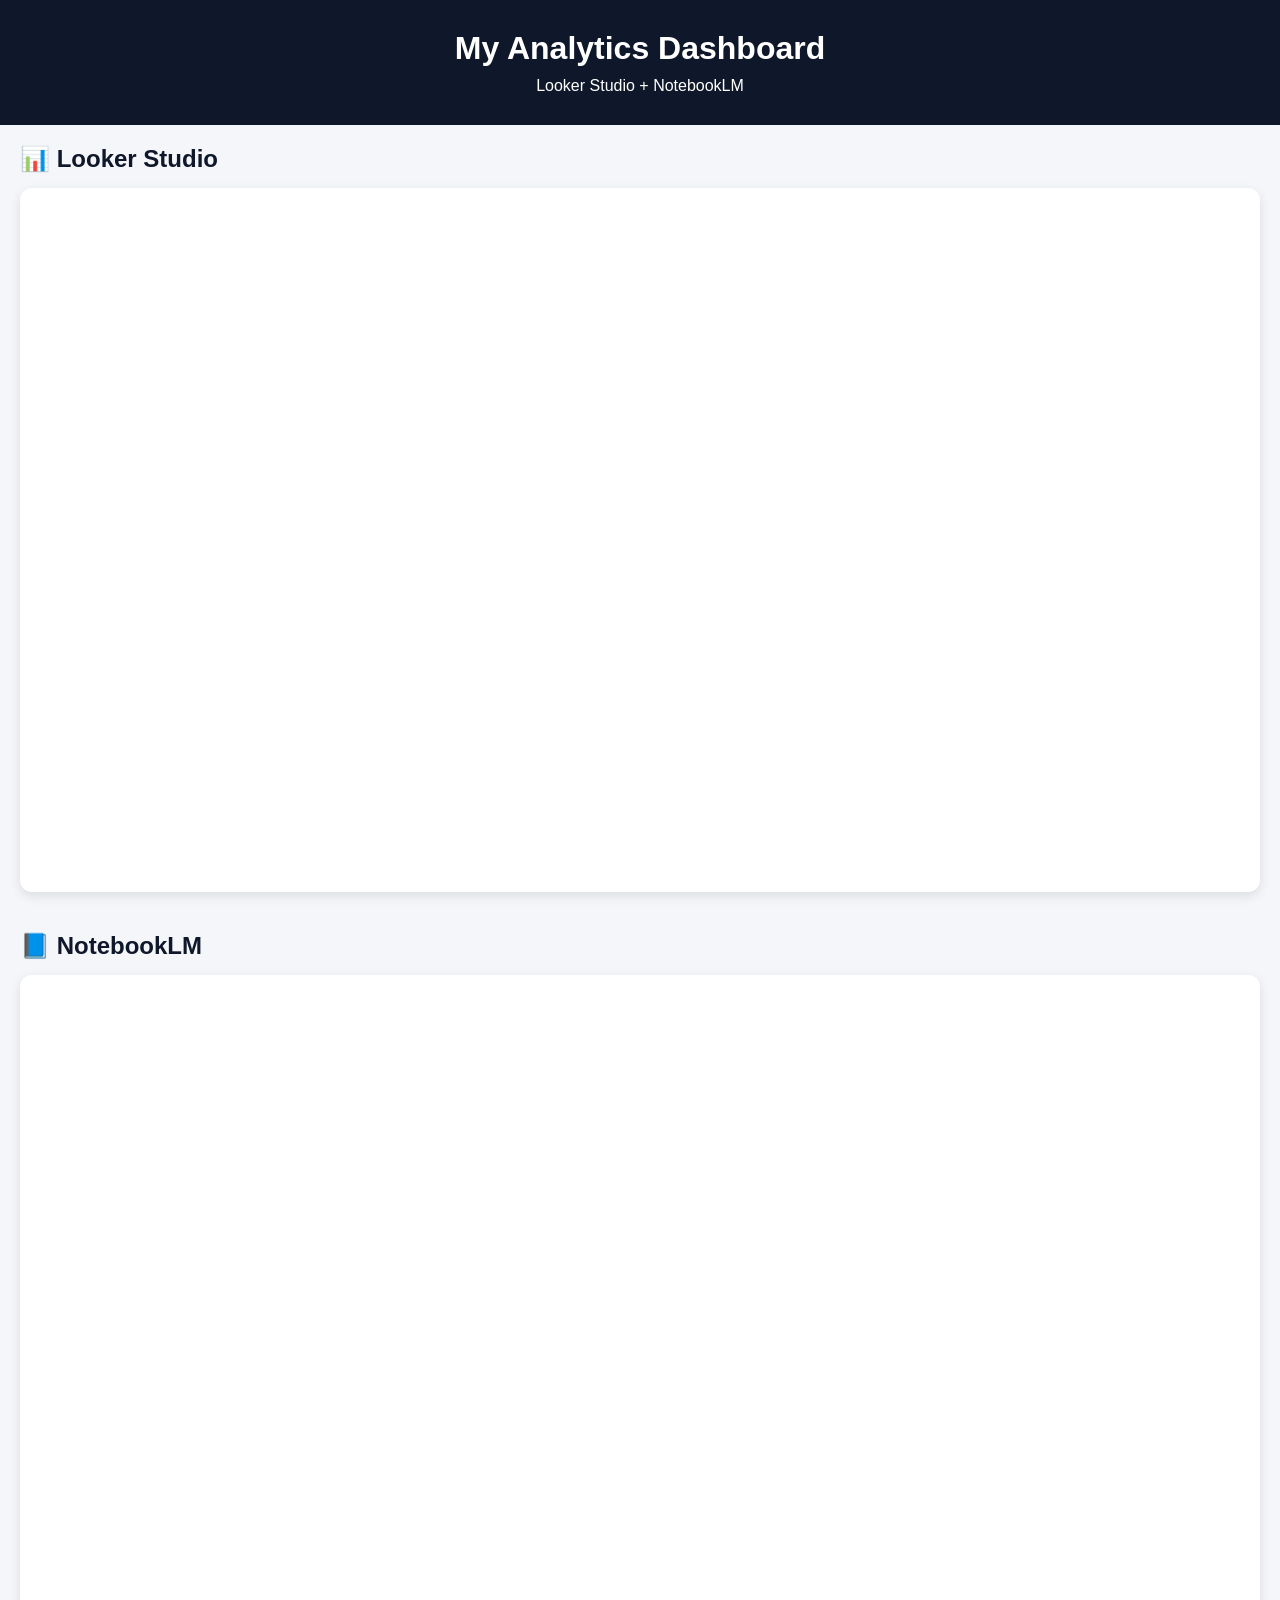
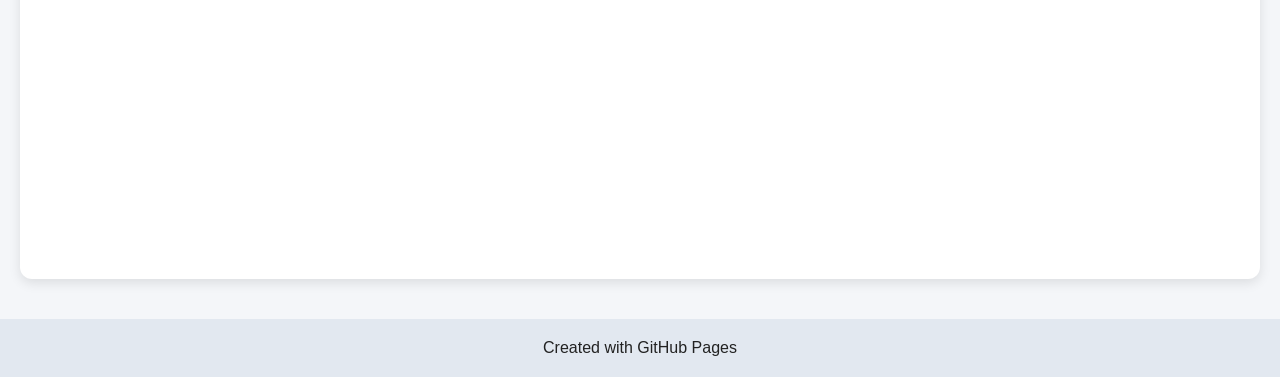
==== index.html @ 6564267a "Add files via upload" ====
<!DOCTYPE html>
<html lang="th">
<head>
  <meta charset="UTF-8" />
  <meta name="viewport" content="width=device-width, initial-scale=1.0" />
  <title>Dashboard + NotebookLM</title>

  <link rel="stylesheet" href="style.css" />
</head>
<body>

  <header class="header">
    <h1>My Analytics Dashboard</h1>
    <p>Looker Studio + NotebookLM</p>
  </header>

  <!-- LOOKER STUDIO -->
  <section class="section">
    <h2>📊 Looker Studio</h2>

    <div class="iframe-container top-frame">
      <iframe
        src="https://lookerstudio.google.com/embed/reporting/REPLACE_LOOKER_ID/page/p_xxxxx"
        frameborder="0"
        allowfullscreen
        sandbox="allow-storage-access-by-user-activation allow-scripts allow-same-origin allow-popups allow-forms">
      </iframe>
    </div>
  </section>

  <!-- NOTEBOOKLM -->
  <section class="section">
    <h2>📘 NotebookLM</h2>

    <div class="iframe-container bottom-frame">
      <iframe
        src="https://notebooklm.google.com/"
        frameborder="0"
        allowfullscreen>
      </iframe>
    </div>
  </section>

  <footer class="footer">
    <p>Created with GitHub Pages</p>
  </footer>

</body>
</html>
---- style.css ----
* {
  margin: 0;
  padding: 0;
  box-sizing: border-box;
}

body {
  font-family: Arial, sans-serif;
  background: #f4f6f9;
  color: #222;
}

.header {
  background: #0f172a;
  color: white;
  padding: 30px 20px;
  text-align: center;
}

.header h1 {
  margin-bottom: 10px;
}

.section {
  padding: 20px;
}

.section h2 {
  margin-bottom: 15px;
  color: #0f172a;
}

.iframe-container {
  width: 100%;
  overflow: hidden;
  border-radius: 12px;
  background: white;
  box-shadow: 0 4px 12px rgba(0,0,0,0.1);
}

.top-frame iframe {
  width: 100%;
  height: 700px;
}

.bottom-frame iframe {
  width: 100%;
  height: 900px;
}

iframe {
  border: none;
}

.footer {
  text-align: center;
  padding: 20px;
  background: #e2e8f0;
  margin-top: 20px;
}
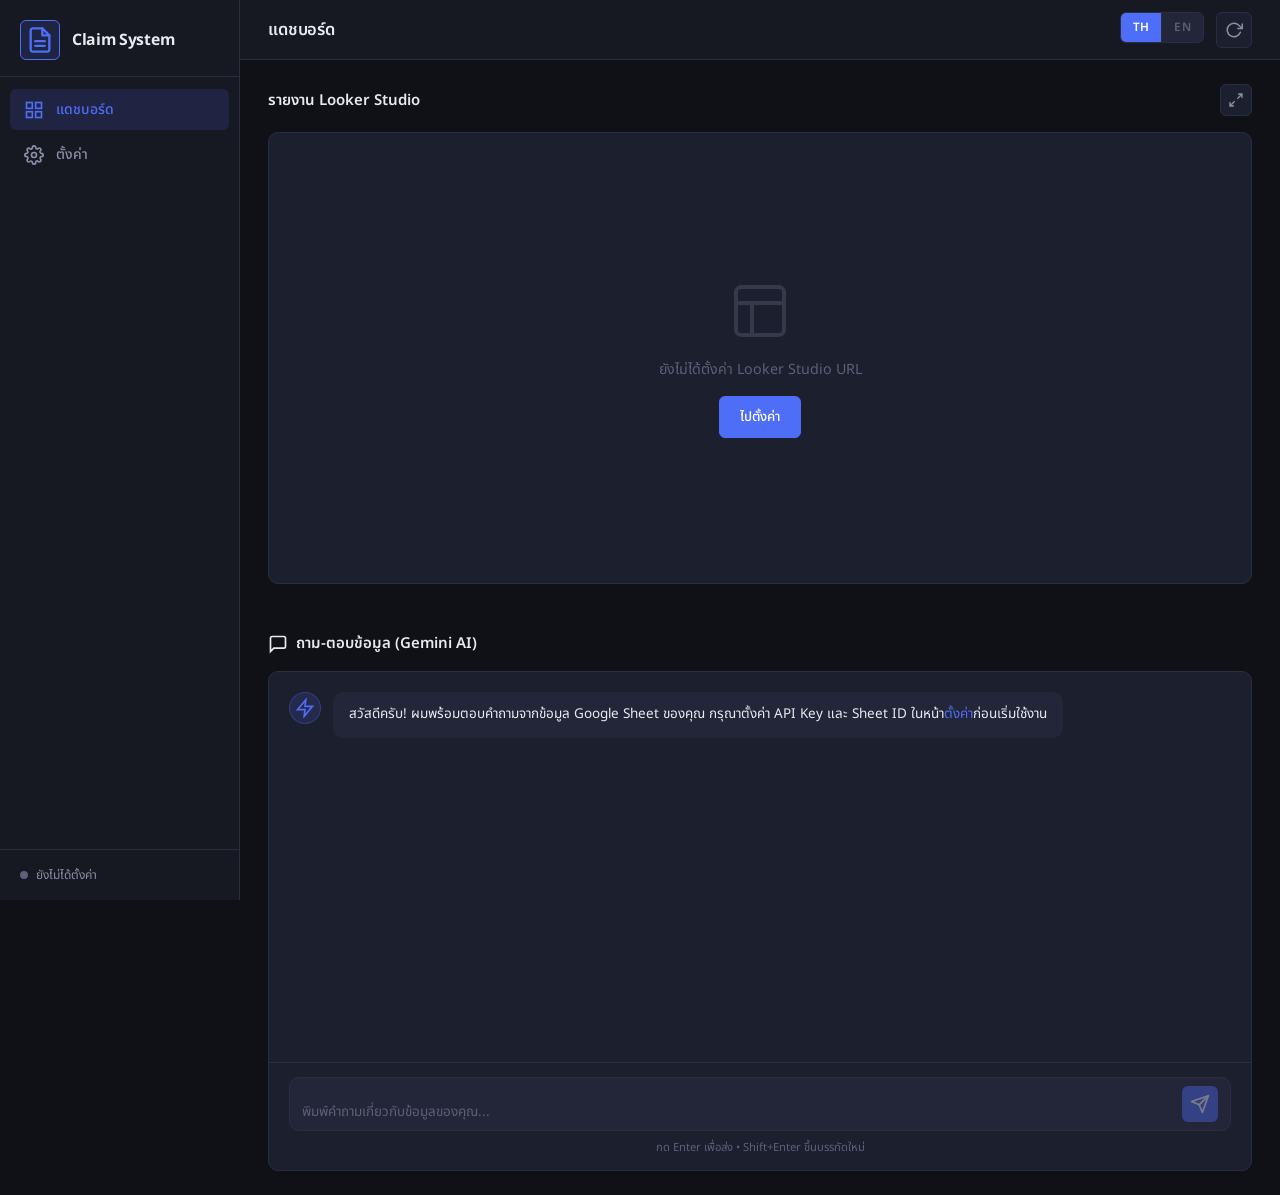
==== commit eed7be41: "Add files via upload" ====
--- a/index.html
+++ b/index.html
@@ -1,49 +1,115 @@
-<!DOCTYPE html>
-<html lang="th">
-<head>
-  <meta charset="UTF-8" />
-  <meta name="viewport" content="width=device-width, initial-scale=1.0" />
-  <title>Dashboard + NotebookLM</title>
-
-  <link rel="stylesheet" href="style.css" />
-</head>
-<body>
-
-  <header class="header">
-    <h1>My Analytics Dashboard</h1>
-    <p>Looker Studio + NotebookLM</p>
-  </header>
-
-  <!-- LOOKER STUDIO -->
-  <section class="section">
-    <h2>📊 Looker Studio</h2>
-
-    <div class="iframe-container top-frame">
-      <iframe
-        src="https://lookerstudio.google.com/embed/reporting/REPLACE_LOOKER_ID/page/p_xxxxx"
-        frameborder="0"
-        allowfullscreen
-        sandbox="allow-storage-access-by-user-activation allow-scripts allow-same-origin allow-popups allow-forms">
-      </iframe>
-    </div>
-  </section>
-
-  <!-- NOTEBOOKLM -->
-  <section class="section">
-    <h2>📘 NotebookLM</h2>
-
-    <div class="iframe-container bottom-frame">
-      <iframe
-        src="https://notebooklm.google.com/"
-        frameborder="0"
-        allowfullscreen>
-      </iframe>
-    </div>
-  </section>
-
-  <footer class="footer">
-    <p>Created with GitHub Pages</p>
-  </footer>
-
-</body>
-</html>+<!DOCTYPE html>
+<html lang="th">
+<head>
+    <meta charset="UTF-8">
+    <meta name="viewport" content="width=device-width, initial-scale=1.0">
+    <title>Claim Management System</title>
+    <link rel="preconnect" href="https://fonts.googleapis.com">
+    <link href="https://fonts.googleapis.com/css2?family=Noto+Sans+Thai:wght@300;400;500;600;700&family=JetBrains+Mono:wght@400;500&display=swap" rel="stylesheet">
+    <link rel="stylesheet" href="style.css">
+</head>
+<body>
+    <!-- Sidebar -->
+    <nav class="sidebar" id="sidebar">
+        <div class="sidebar-brand">
+            <div class="brand-icon">
+                <svg width="28" height="28" viewBox="0 0 24 24" fill="none" stroke="currentColor" stroke-width="2" stroke-linecap="round" stroke-linejoin="round">
+                    <path d="M14 2H6a2 2 0 0 0-2 2v16a2 2 0 0 0 2 2h12a2 2 0 0 0 2-2V8z"></path>
+                    <polyline points="14 2 14 8 20 8"></polyline>
+                    <line x1="16" y1="13" x2="8" y2="13"></line>
+                    <line x1="16" y1="17" x2="8" y2="17"></line>
+                </svg>
+            </div>
+            <span class="brand-text" data-lang="brand">Claim System</span>
+        </div>
+
+        <div class="sidebar-menu">
+            <a href="index.html" class="menu-item active">
+                <svg width="20" height="20" viewBox="0 0 24 24" fill="none" stroke="currentColor" stroke-width="2"><rect x="3" y="3" width="7" height="7"></rect><rect x="14" y="3" width="7" height="7"></rect><rect x="14" y="14" width="7" height="7"></rect><rect x="3" y="14" width="7" height="7"></rect></svg>
+                <span data-lang="menuDashboard">แดชบอร์ด</span>
+            </a>
+            <a href="settings.html" class="menu-item">
+                <svg width="20" height="20" viewBox="0 0 24 24" fill="none" stroke="currentColor" stroke-width="2"><circle cx="12" cy="12" r="3"></circle><path d="M19.4 15a1.65 1.65 0 0 0 .33 1.82l.06.06a2 2 0 0 1 0 2.83 2 2 0 0 1-2.83 0l-.06-.06a1.65 1.65 0 0 0-1.82-.33 1.65 1.65 0 0 0-1 1.51V21a2 2 0 0 1-2 2 2 2 0 0 1-2-2v-.09A1.65 1.65 0 0 0 9 19.4a1.65 1.65 0 0 0-1.82.33l-.06.06a2 2 0 0 1-2.83 0 2 2 0 0 1 0-2.83l.06-.06A1.65 1.65 0 0 0 4.68 15a1.65 1.65 0 0 0-1.51-1H3a2 2 0 0 1-2-2 2 2 0 0 1 2-2h.09A1.65 1.65 0 0 0 4.6 9a1.65 1.65 0 0 0-.33-1.82l-.06-.06a2 2 0 0 1 0-2.83 2 2 0 0 1 2.83 0l.06.06A1.65 1.65 0 0 0 9 4.68a1.65 1.65 0 0 0 1-1.51V3a2 2 0 0 1 2-2 2 2 0 0 1 2 2v.09a1.65 1.65 0 0 0 1 1.51 1.65 1.65 0 0 0 1.82-.33l.06-.06a2 2 0 0 1 2.83 0 2 2 0 0 1 0 2.83l-.06.06A1.65 1.65 0 0 0 19.4 9a1.65 1.65 0 0 0 1.51 1H21a2 2 0 0 1 2 2 2 2 0 0 1-2 2h-.09a1.65 1.65 0 0 0-1.51 1z"></path></svg>
+                <span data-lang="menuSettings">ตั้งค่า</span>
+            </a>
+        </div>
+
+        <div class="sidebar-footer">
+            <div class="connection-status" id="connectionStatus">
+                <span class="status-dot offline"></span>
+                <span class="status-text" data-lang="statusNotConfigured">ยังไม่ได้ตั้งค่า</span>
+            </div>
+        </div>
+    </nav>
+
+    <!-- Main Content -->
+    <main class="main-content">
+        <header class="topbar">
+            <button class="menu-toggle" id="menuToggle">
+                <svg width="24" height="24" viewBox="0 0 24 24" fill="none" stroke="currentColor" stroke-width="2"><line x1="3" y1="12" x2="21" y2="12"></line><line x1="3" y1="6" x2="21" y2="6"></line><line x1="3" y1="18" x2="21" y2="18"></line></svg>
+            </button>
+            <h1 class="page-title" data-lang="pageDashboard">แดชบอร์ด</h1>
+            <div class="topbar-actions">
+                <div id="langToggleContainer"></div>
+                <button class="btn-icon" id="refreshBtn" title="Refresh">
+                    <svg width="18" height="18" viewBox="0 0 24 24" fill="none" stroke="currentColor" stroke-width="2" stroke-linecap="round" stroke-linejoin="round"><polyline points="23 4 23 10 17 10"></polyline><path d="M20.49 15a9 9 0 1 1-2.12-9.36L23 10"></path></svg>
+                </button>
+            </div>
+        </header>
+
+        <!-- Dashboard Section -->
+        <section class="dashboard-section">
+            <div class="section-header">
+                <h2 data-lang="lookerTitle">รายงาน Looker Studio</h2>
+                <div class="embed-controls">
+                    <button class="btn-sm" id="expandDashboard" title="Expand">
+                        <svg width="16" height="16" viewBox="0 0 24 24" fill="none" stroke="currentColor" stroke-width="2"><polyline points="15 3 21 3 21 9"></polyline><polyline points="9 21 3 21 3 15"></polyline><line x1="21" y1="3" x2="14" y2="10"></line><line x1="3" y1="21" x2="10" y2="14"></line></svg>
+                    </button>
+                </div>
+            </div>
+            <div class="dashboard-embed" id="dashboardEmbed">
+                <div class="embed-placeholder" id="embedPlaceholder">
+                    <svg width="64" height="64" viewBox="0 0 24 24" fill="none" stroke="currentColor" stroke-width="1.5" opacity="0.4"><rect x="3" y="3" width="18" height="18" rx="2" ry="2"></rect><line x1="3" y1="9" x2="21" y2="9"></line><line x1="9" y1="21" x2="9" y2="9"></line></svg>
+                    <p data-lang="lookerPlaceholder">ยังไม่ได้ตั้งค่า Looker Studio URL</p>
+                    <a href="settings.html" class="btn-primary" data-lang="goToSettings">ไปตั้งค่า</a>
+                </div>
+                <iframe id="lookerFrame" class="looker-iframe" style="display:none;" frameborder="0" allowfullscreen sandbox="allow-storage-access-by-user-activation allow-scripts allow-same-origin allow-popups allow-popups-to-escape-sandbox"></iframe>
+            </div>
+        </section>
+
+        <!-- Chat Section -->
+        <section class="chat-section">
+            <div class="section-header">
+                <h2>
+                    <svg width="20" height="20" viewBox="0 0 24 24" fill="none" stroke="currentColor" stroke-width="2" style="margin-right:8px;vertical-align:middle;"><path d="M21 15a2 2 0 0 1-2 2H7l-4 4V5a2 2 0 0 1 2-2h14a2 2 0 0 1 2 2z"></path></svg>
+                    <span data-lang="chatTitle">ถาม-ตอบข้อมูล (Gemini AI)</span>
+                </h2>
+            </div>
+            <div class="chat-container">
+                <div class="chat-messages" id="chatMessages">
+                    <div class="message bot">
+                        <div class="message-avatar">
+                            <svg width="20" height="20" viewBox="0 0 24 24" fill="none" stroke="currentColor" stroke-width="2"><polygon points="13 2 3 14 12 14 11 22 21 10 12 10 13 2"></polygon></svg>
+                        </div>
+                        <div class="message-content">
+                            <p data-lang="chatWelcome" data-lang-html="true">สวัสดีครับ! ผมพร้อมตอบคำถามจากข้อมูล Google Sheet ของคุณ กรุณาตั้งค่า API Key และ Sheet ID ในหน้า<a href="settings.html">ตั้งค่า</a>ก่อนเริ่มใช้งาน</p>
+                        </div>
+                    </div>
+                </div>
+                <div class="chat-input-area">
+                    <div class="chat-input-wrapper">
+                        <textarea id="chatInput" data-lang="chatPlaceholder" placeholder="พิมพ์คำถามเกี่ยวกับข้อมูลของคุณ..." rows="1"></textarea>
+                        <button class="send-btn" id="sendBtn" disabled>
+                            <svg width="20" height="20" viewBox="0 0 24 24" fill="none" stroke="currentColor" stroke-width="2" stroke-linecap="round" stroke-linejoin="round"><line x1="22" y1="2" x2="11" y2="13"></line><polygon points="22 2 15 22 11 13 2 9 22 2"></polygon></svg>
+                        </button>
+                    </div>
+                    <p class="chat-hint" data-lang="chatHint">กด Enter เพื่อส่ง • Shift+Enter ขึ้นบรรทัดใหม่</p>
+                </div>
+            </div>
+        </section>
+    </main>
+
+    <script src="lang.js"></script>
+    <script src="app.js"></script>
+</body>
+</html>
--- a/style.css
+++ b/style.css
@@ -1,60 +1,708 @@
-* {
-  margin: 0;
-  padding: 0;
-  box-sizing: border-box;
-}
-
-body {
-  font-family: Arial, sans-serif;
-  background: #f4f6f9;
-  color: #222;
-}
-
-.header {
-  background: #0f172a;
-  color: white;
-  padding: 30px 20px;
-  text-align: center;
-}
-
-.header h1 {
-  margin-bottom: 10px;
-}
-
-.section {
-  padding: 20px;
-}
-
-.section h2 {
-  margin-bottom: 15px;
-  color: #0f172a;
-}
-
-.iframe-container {
-  width: 100%;
-  overflow: hidden;
-  border-radius: 12px;
-  background: white;
-  box-shadow: 0 4px 12px rgba(0,0,0,0.1);
-}
-
-.top-frame iframe {
-  width: 100%;
-  height: 700px;
-}
-
-.bottom-frame iframe {
-  width: 100%;
-  height: 900px;
-}
-
-iframe {
-  border: none;
-}
-
-.footer {
-  text-align: center;
-  padding: 20px;
-  background: #e2e8f0;
-  margin-top: 20px;
-}+/* ============================================
+   Claim Management System - Styles
+   ============================================ */
+
+:root {
+    --bg-primary: #0f1117;
+    --bg-secondary: #161822;
+    --bg-card: #1c1f2e;
+    --bg-input: #232639;
+    --bg-hover: #262a3d;
+    --border: #2a2e42;
+    --border-focus: #4f6ef7;
+    --text-primary: #e8eaf0;
+    --text-secondary: #8b8fa7;
+    --text-muted: #5c6078;
+    --accent: #4f6ef7;
+    --accent-hover: #3d5ce5;
+    --accent-glow: rgba(79, 110, 247, 0.15);
+    --green: #34d399;
+    --green-bg: rgba(52, 211, 153, 0.12);
+    --orange: #fb923c;
+    --orange-bg: rgba(251, 146, 60, 0.12);
+    --blue: #60a5fa;
+    --blue-bg: rgba(96, 165, 250, 0.12);
+    --red: #f87171;
+    --red-bg: rgba(248, 113, 113, 0.12);
+    --sidebar-w: 240px;
+    --topbar-h: 60px;
+    --radius: 10px;
+    --radius-sm: 6px;
+    --shadow: 0 2px 16px rgba(0,0,0,0.25);
+    --font: 'Noto Sans Thai', sans-serif;
+    --mono: 'JetBrains Mono', monospace;
+}
+
+* { margin: 0; padding: 0; box-sizing: border-box; }
+
+html { font-size: 15px; }
+
+body {
+    font-family: var(--font);
+    background: var(--bg-primary);
+    color: var(--text-primary);
+    display: flex;
+    min-height: 100vh;
+    overflow-x: hidden;
+}
+
+a { color: var(--accent); text-decoration: none; }
+a:hover { text-decoration: underline; }
+
+/* ============================================
+   Scrollbar
+   ============================================ */
+::-webkit-scrollbar { width: 6px; height: 6px; }
+::-webkit-scrollbar-track { background: transparent; }
+::-webkit-scrollbar-thumb { background: var(--border); border-radius: 3px; }
+::-webkit-scrollbar-thumb:hover { background: var(--text-muted); }
+
+/* ============================================
+   Sidebar
+   ============================================ */
+.sidebar {
+    width: var(--sidebar-w);
+    height: 100vh;
+    position: fixed;
+    top: 0; left: 0;
+    background: var(--bg-secondary);
+    border-right: 1px solid var(--border);
+    display: flex;
+    flex-direction: column;
+    z-index: 100;
+    transition: transform 0.3s ease;
+}
+
+.sidebar-brand {
+    padding: 20px 20px 16px;
+    display: flex;
+    align-items: center;
+    gap: 12px;
+    border-bottom: 1px solid var(--border);
+}
+
+.brand-icon {
+    width: 40px; height: 40px;
+    background: var(--accent-glow);
+    border: 1px solid var(--accent);
+    border-radius: var(--radius-sm);
+    display: flex;
+    align-items: center;
+    justify-content: center;
+    color: var(--accent);
+}
+
+.brand-text {
+    font-weight: 700;
+    font-size: 1.05rem;
+    letter-spacing: -0.02em;
+}
+
+.sidebar-menu {
+    flex: 1;
+    padding: 12px 10px;
+    display: flex;
+    flex-direction: column;
+    gap: 4px;
+}
+
+.menu-item {
+    display: flex;
+    align-items: center;
+    gap: 12px;
+    padding: 10px 14px;
+    border-radius: var(--radius-sm);
+    color: var(--text-secondary);
+    font-weight: 500;
+    font-size: 0.93rem;
+    transition: all 0.15s;
+    text-decoration: none;
+}
+
+.menu-item:hover {
+    background: var(--bg-hover);
+    color: var(--text-primary);
+    text-decoration: none;
+}
+
+.menu-item.active {
+    background: var(--accent-glow);
+    color: var(--accent);
+}
+
+.sidebar-footer {
+    padding: 16px 20px;
+    border-top: 1px solid var(--border);
+}
+
+.connection-status {
+    display: flex;
+    align-items: center;
+    gap: 8px;
+    font-size: 0.8rem;
+}
+
+.status-dot {
+    width: 8px; height: 8px;
+    border-radius: 50%;
+    flex-shrink: 0;
+}
+
+.status-dot.online { background: var(--green); box-shadow: 0 0 6px var(--green); }
+.status-dot.offline { background: var(--text-muted); }
+
+.status-text { color: var(--text-secondary); }
+
+/* ============================================
+   Main Content
+   ============================================ */
+.main-content {
+    flex: 1;
+    margin-left: var(--sidebar-w);
+    min-height: 100vh;
+}
+
+.topbar {
+    height: var(--topbar-h);
+    padding: 0 28px;
+    display: flex;
+    align-items: center;
+    gap: 16px;
+    border-bottom: 1px solid var(--border);
+    background: var(--bg-secondary);
+    position: sticky;
+    top: 0;
+    z-index: 50;
+}
+
+.menu-toggle {
+    display: none;
+    background: none;
+    border: none;
+    color: var(--text-secondary);
+    cursor: pointer;
+    padding: 4px;
+}
+
+.page-title {
+    font-size: 1.1rem;
+    font-weight: 600;
+    letter-spacing: -0.01em;
+}
+
+.topbar-actions {
+    margin-left: auto;
+    display: flex;
+    gap: 8px;
+}
+
+.btn-icon {
+    width: 36px; height: 36px;
+    background: var(--bg-card);
+    border: 1px solid var(--border);
+    border-radius: var(--radius-sm);
+    color: var(--text-secondary);
+    cursor: pointer;
+    display: flex;
+    align-items: center;
+    justify-content: center;
+    transition: all 0.15s;
+}
+
+.btn-icon:hover { background: var(--bg-hover); color: var(--text-primary); }
+
+/* ============================================
+   Dashboard Section
+   ============================================ */
+.dashboard-section, .chat-section {
+    padding: 24px 28px;
+}
+
+.section-header {
+    display: flex;
+    align-items: center;
+    justify-content: space-between;
+    margin-bottom: 16px;
+}
+
+.section-header h2 {
+    font-size: 1rem;
+    font-weight: 600;
+    display: flex;
+    align-items: center;
+}
+
+.btn-sm {
+    width: 32px; height: 32px;
+    background: var(--bg-card);
+    border: 1px solid var(--border);
+    border-radius: var(--radius-sm);
+    color: var(--text-secondary);
+    cursor: pointer;
+    display: flex;
+    align-items: center;
+    justify-content: center;
+    transition: all 0.15s;
+}
+
+.btn-sm:hover { background: var(--bg-hover); color: var(--text-primary); }
+
+.dashboard-embed {
+    background: var(--bg-card);
+    border: 1px solid var(--border);
+    border-radius: var(--radius);
+    overflow: hidden;
+    min-height: 450px;
+    position: relative;
+    transition: min-height 0.3s ease;
+}
+
+.dashboard-embed.expanded { min-height: 80vh; }
+
+.embed-placeholder {
+    display: flex;
+    flex-direction: column;
+    align-items: center;
+    justify-content: center;
+    gap: 16px;
+    height: 450px;
+    color: var(--text-muted);
+}
+
+.embed-placeholder p { font-size: 0.95rem; }
+
+.looker-iframe {
+    width: 100%;
+    height: 450px;
+    border: none;
+}
+
+.dashboard-embed.expanded .looker-iframe { height: 80vh; }
+
+/* ============================================
+   Chat Section
+   ============================================ */
+.chat-container {
+    background: var(--bg-card);
+    border: 1px solid var(--border);
+    border-radius: var(--radius);
+    overflow: hidden;
+    display: flex;
+    flex-direction: column;
+    height: 500px;
+}
+
+.chat-messages {
+    flex: 1;
+    overflow-y: auto;
+    padding: 20px;
+    display: flex;
+    flex-direction: column;
+    gap: 16px;
+}
+
+.message {
+    display: flex;
+    gap: 12px;
+    max-width: 85%;
+    animation: msgIn 0.3s ease;
+}
+
+@keyframes msgIn {
+    from { opacity: 0; transform: translateY(8px); }
+    to { opacity: 1; transform: translateY(0); }
+}
+
+.message.user {
+    align-self: flex-end;
+    flex-direction: row-reverse;
+}
+
+.message-avatar {
+    width: 32px; height: 32px;
+    border-radius: 50%;
+    display: flex;
+    align-items: center;
+    justify-content: center;
+    flex-shrink: 0;
+}
+
+.message.bot .message-avatar {
+    background: var(--accent-glow);
+    color: var(--accent);
+    border: 1px solid rgba(79, 110, 247, 0.3);
+}
+
+.message.user .message-avatar {
+    background: var(--green-bg);
+    color: var(--green);
+    border: 1px solid rgba(52, 211, 153, 0.3);
+}
+
+.message-content {
+    background: var(--bg-input);
+    padding: 12px 16px;
+    border-radius: var(--radius);
+    font-size: 0.9rem;
+    line-height: 1.6;
+}
+
+.message.user .message-content {
+    background: var(--accent);
+    color: #fff;
+}
+
+.message-content p { margin: 0; }
+.message-content pre {
+    background: var(--bg-primary);
+    padding: 10px 14px;
+    border-radius: var(--radius-sm);
+    margin-top: 8px;
+    overflow-x: auto;
+    font-family: var(--mono);
+    font-size: 0.82rem;
+}
+
+.message-content table {
+    width: 100%;
+    border-collapse: collapse;
+    margin-top: 8px;
+    font-size: 0.82rem;
+}
+
+.message-content th, .message-content td {
+    padding: 6px 10px;
+    border: 1px solid var(--border);
+    text-align: left;
+}
+
+.message-content th {
+    background: var(--bg-primary);
+    font-weight: 600;
+}
+
+.typing-indicator {
+    display: flex;
+    gap: 4px;
+    padding: 4px 0;
+}
+
+.typing-indicator span {
+    width: 6px; height: 6px;
+    background: var(--text-muted);
+    border-radius: 50%;
+    animation: blink 1.4s infinite both;
+}
+
+.typing-indicator span:nth-child(2) { animation-delay: 0.2s; }
+.typing-indicator span:nth-child(3) { animation-delay: 0.4s; }
+
+@keyframes blink {
+    0%, 80%, 100% { opacity: 0.3; }
+    40% { opacity: 1; }
+}
+
+.chat-input-area {
+    border-top: 1px solid var(--border);
+    padding: 14px 20px;
+}
+
+.chat-input-wrapper {
+    display: flex;
+    align-items: flex-end;
+    gap: 10px;
+    background: var(--bg-input);
+    border: 1px solid var(--border);
+    border-radius: var(--radius);
+    padding: 8px 12px;
+    transition: border-color 0.2s;
+}
+
+.chat-input-wrapper:focus-within { border-color: var(--accent); }
+
+#chatInput {
+    flex: 1;
+    background: none;
+    border: none;
+    outline: none;
+    color: var(--text-primary);
+    font-family: var(--font);
+    font-size: 0.9rem;
+    resize: none;
+    max-height: 120px;
+    line-height: 1.5;
+}
+
+#chatInput::placeholder { color: var(--text-muted); }
+
+.send-btn {
+    width: 36px; height: 36px;
+    background: var(--accent);
+    border: none;
+    border-radius: var(--radius-sm);
+    color: #fff;
+    cursor: pointer;
+    display: flex;
+    align-items: center;
+    justify-content: center;
+    flex-shrink: 0;
+    transition: all 0.15s;
+}
+
+.send-btn:hover { background: var(--accent-hover); }
+.send-btn:disabled { opacity: 0.4; cursor: not-allowed; }
+
+.chat-hint {
+    text-align: center;
+    font-size: 0.75rem;
+    color: var(--text-muted);
+    margin-top: 8px;
+}
+
+/* ============================================
+   Settings Page
+   ============================================ */
+.settings-container {
+    padding: 24px 28px;
+    max-width: 720px;
+    display: flex;
+    flex-direction: column;
+    gap: 20px;
+}
+
+.settings-card {
+    background: var(--bg-card);
+    border: 1px solid var(--border);
+    border-radius: var(--radius);
+    overflow: hidden;
+}
+
+.card-header {
+    display: flex;
+    align-items: center;
+    gap: 14px;
+    padding: 18px 22px;
+    border-bottom: 1px solid var(--border);
+}
+
+.card-icon {
+    width: 42px; height: 42px;
+    border-radius: var(--radius-sm);
+    display: flex;
+    align-items: center;
+    justify-content: center;
+    flex-shrink: 0;
+}
+
+.card-icon.green { background: var(--green-bg); color: var(--green); }
+.card-icon.blue { background: var(--blue-bg); color: var(--blue); }
+.card-icon.orange { background: var(--orange-bg); color: var(--orange); }
+
+.card-header h3 { font-size: 1rem; font-weight: 600; }
+.card-desc { font-size: 0.8rem; color: var(--text-secondary); margin-top: 2px; }
+
+.card-body { padding: 20px 22px; display: flex; flex-direction: column; gap: 18px; }
+
+.form-group { display: flex; flex-direction: column; gap: 6px; }
+
+.form-group label {
+    font-size: 0.85rem;
+    font-weight: 500;
+    color: var(--text-secondary);
+}
+
+.form-group input,
+.form-group select {
+    background: var(--bg-input);
+    border: 1px solid var(--border);
+    border-radius: var(--radius-sm);
+    padding: 10px 14px;
+    color: var(--text-primary);
+    font-family: var(--mono);
+    font-size: 0.85rem;
+    outline: none;
+    transition: border-color 0.2s;
+}
+
+.form-group select {
+    font-family: var(--font);
+    cursor: pointer;
+}
+
+.form-group input:focus,
+.form-group select:focus { border-color: var(--accent); }
+
+.form-group input::placeholder { color: var(--text-muted); }
+
+.input-password {
+    position: relative;
+    display: flex;
+}
+
+.input-password input { flex: 1; padding-right: 44px; }
+
+.btn-eye {
+    position: absolute;
+    right: 8px; top: 50%; transform: translateY(-50%);
+    background: none;
+    border: none;
+    color: var(--text-muted);
+    cursor: pointer;
+    padding: 4px;
+}
+
+.btn-eye:hover { color: var(--text-secondary); }
+
+.form-hint {
+    font-size: 0.78rem;
+    color: var(--text-muted);
+    line-height: 1.5;
+}
+
+/* Action Buttons */
+.settings-actions {
+    display: flex;
+    gap: 12px;
+    flex-wrap: wrap;
+}
+
+.btn-primary, .btn-outline, .btn-danger {
+    display: inline-flex;
+    align-items: center;
+    gap: 8px;
+    padding: 10px 20px;
+    border-radius: var(--radius-sm);
+    font-family: var(--font);
+    font-size: 0.88rem;
+    font-weight: 500;
+    cursor: pointer;
+    transition: all 0.15s;
+    text-decoration: none;
+}
+
+.btn-primary {
+    background: var(--accent);
+    color: #fff;
+    border: 1px solid var(--accent);
+}
+
+.btn-primary:hover { background: var(--accent-hover); text-decoration: none; }
+
+.btn-outline {
+    background: transparent;
+    color: var(--text-primary);
+    border: 1px solid var(--border);
+}
+
+.btn-outline:hover { background: var(--bg-hover); }
+
+.btn-danger {
+    background: transparent;
+    color: var(--red);
+    border: 1px solid var(--border);
+}
+
+.btn-danger:hover { background: var(--red-bg); }
+
+.btn-lg { padding: 12px 24px; }
+
+/* Test Results */
+.test-results {
+    background: var(--bg-card);
+    border: 1px solid var(--border);
+    border-radius: var(--radius);
+    overflow: hidden;
+}
+
+.result-header {
+    padding: 14px 22px;
+    border-bottom: 1px solid var(--border);
+}
+
+.result-header h3 { font-size: 0.95rem; font-weight: 600; }
+
+.result-body { padding: 18px 22px; }
+
+.result-item {
+    display: flex;
+    align-items: center;
+    gap: 10px;
+    padding: 8px 0;
+    font-size: 0.88rem;
+}
+
+.result-item.success { color: var(--green); }
+.result-item.error { color: var(--red); }
+.result-item.info { color: var(--text-secondary); }
+
+/* ============================================
+   Responsive
+   ============================================ */
+@media (max-width: 768px) {
+    .sidebar {
+        transform: translateX(-100%);
+    }
+
+    .sidebar.open { transform: translateX(0); }
+
+    .main-content { margin-left: 0; }
+
+    .menu-toggle { display: block; }
+
+    .dashboard-section, .chat-section, .settings-container {
+        padding: 16px;
+    }
+
+    .settings-actions { flex-direction: column; }
+    .settings-actions .btn-lg { width: 100%; justify-content: center; }
+
+    .message { max-width: 95%; }
+}
+
+/* Overlay for mobile sidebar */
+.sidebar-overlay {
+    display: none;
+    position: fixed;
+    top: 0; left: 0;
+    width: 100%; height: 100%;
+    background: rgba(0,0,0,0.5);
+    z-index: 99;
+}
+
+.sidebar-overlay.show { display: block; }
+
+/* ============================================
+   Language Toggle
+   ============================================ */
+.lang-toggle {
+    display: flex;
+    background: var(--bg-input);
+    border: 1px solid var(--border);
+    border-radius: var(--radius-sm);
+    overflow: hidden;
+    margin-right: 4px;
+}
+
+.lang-btn {
+    padding: 6px 12px;
+    background: none;
+    border: none;
+    color: var(--text-muted);
+    font-family: var(--font);
+    font-size: 0.78rem;
+    font-weight: 600;
+    cursor: pointer;
+    transition: all 0.15s;
+    letter-spacing: 0.03em;
+}
+
+.lang-btn:hover { color: var(--text-primary); }
+
+.lang-btn.active {
+    background: var(--accent);
+    color: #fff;
+}
+
+.lang-btn + .lang-btn {
+    border-left: 1px solid var(--border);
+}
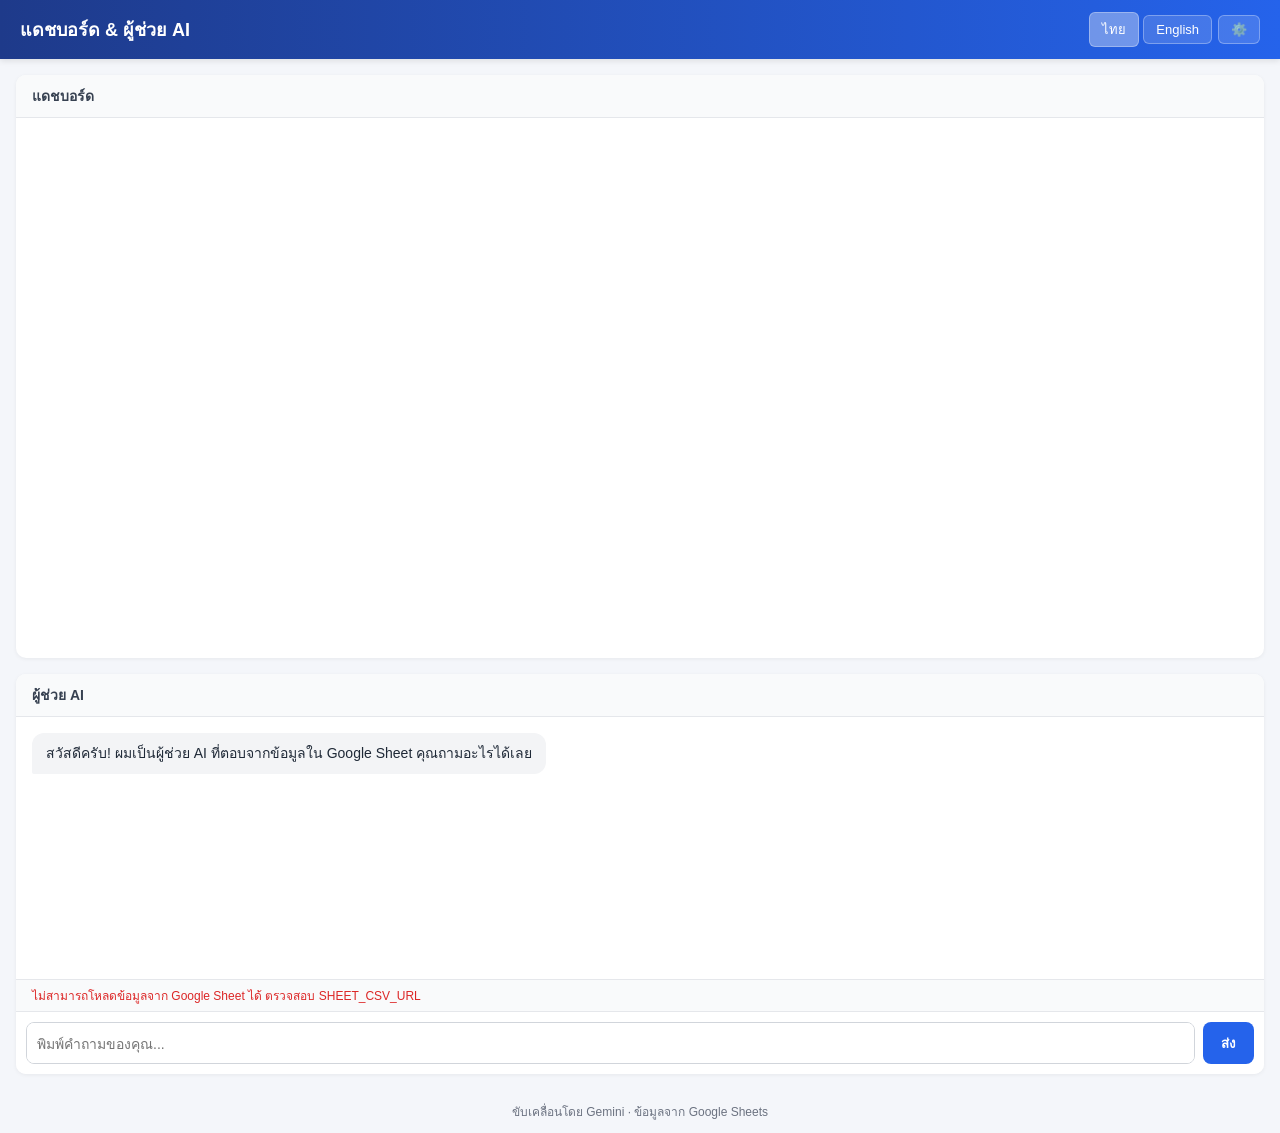
==== commit 449ebc4d: "Add files via upload" ====
--- a/index.html
+++ b/index.html
@@ -1,115 +1,488 @@
 <!DOCTYPE html>
 <html lang="th">
 <head>
-    <meta charset="UTF-8">
-    <meta name="viewport" content="width=device-width, initial-scale=1.0">
-    <title>Claim Management System</title>
-    <link rel="preconnect" href="https://fonts.googleapis.com">
-    <link href="https://fonts.googleapis.com/css2?family=Noto+Sans+Thai:wght@300;400;500;600;700&family=JetBrains+Mono:wght@400;500&display=swap" rel="stylesheet">
-    <link rel="stylesheet" href="style.css">
+<meta charset="UTF-8" />
+<meta name="viewport" content="width=device-width, initial-scale=1.0" />
+<title>Dashboard & AI Assistant</title>
+<style>
+  * { box-sizing: border-box; margin: 0; padding: 0; }
+  html, body {
+    height: 100%;
+    font-family: -apple-system, BlinkMacSystemFont, "Segoe UI", "Sarabun", Roboto, sans-serif;
+    background: #f4f6fa;
+    color: #1f2937;
+  }
+  body {
+    display: flex;
+    flex-direction: column;
+    min-height: 100vh;
+  }
+  header {
+    background: linear-gradient(90deg, #1e3a8a, #2563eb);
+    color: #fff;
+    padding: 12px 20px;
+    display: flex;
+    justify-content: space-between;
+    align-items: center;
+    box-shadow: 0 2px 6px rgba(0,0,0,0.1);
+  }
+  header h1 { font-size: 18px; font-weight: 600; }
+  .header-controls { display: flex; align-items: center; gap: 6px; }
+  .lang-switch button,
+  .settings-link {
+    background: rgba(255,255,255,0.15);
+    color: #fff;
+    border: 1px solid rgba(255,255,255,0.3);
+    padding: 6px 12px;
+    border-radius: 6px;
+    cursor: pointer;
+    font-size: 13px;
+    transition: background 0.2s;
+    text-decoration: none;
+    display: inline-block;
+  }
+  .lang-switch button.active,
+  .lang-switch button:hover,
+  .settings-link:hover {
+    background: rgba(255,255,255,0.35);
+  }
+  main {
+    flex: 1;
+    display: flex;
+    flex-direction: column;
+    gap: 16px;
+    padding: 16px;
+    max-width: 1400px;
+    width: 100%;
+    margin: 0 auto;
+  }
+  .panel {
+    background: #fff;
+    border-radius: 10px;
+    box-shadow: 0 1px 4px rgba(0,0,0,0.06);
+    overflow: hidden;
+    display: flex;
+    flex-direction: column;
+  }
+  .panel-header {
+    padding: 10px 16px;
+    border-bottom: 1px solid #e5e7eb;
+    font-weight: 600;
+    font-size: 14px;
+    color: #374151;
+    background: #f9fafb;
+  }
+  .dashboard-panel { flex: 0 0 auto; }
+  .dashboard-frame {
+    width: 100%;
+    height: 60vh;
+    min-height: 420px;
+    border: none;
+  }
+  .chat-panel {
+    flex: 1 1 auto;
+    min-height: 400px;
+  }
+  .chat-messages {
+    flex: 1;
+    overflow-y: auto;
+    padding: 16px;
+    display: flex;
+    flex-direction: column;
+    gap: 10px;
+    max-height: 50vh;
+  }
+  .msg {
+    max-width: 80%;
+    padding: 10px 14px;
+    border-radius: 12px;
+    line-height: 1.5;
+    font-size: 14px;
+    word-wrap: break-word;
+    white-space: pre-wrap;
+  }
+  .msg.user {
+    align-self: flex-end;
+    background: #2563eb;
+    color: #fff;
+    border-bottom-right-radius: 2px;
+  }
+  .msg.bot {
+    align-self: flex-start;
+    background: #f3f4f6;
+    color: #1f2937;
+    border-bottom-left-radius: 2px;
+  }
+  .msg.system {
+    align-self: center;
+    background: #fef3c7;
+    color: #92400e;
+    font-size: 12px;
+    font-style: italic;
+  }
+  .typing {
+    align-self: flex-start;
+    color: #6b7280;
+    font-size: 13px;
+    padding: 4px 14px;
+  }
+  .chat-input {
+    display: flex;
+    border-top: 1px solid #e5e7eb;
+    padding: 10px;
+    gap: 8px;
+    background: #fff;
+  }
+  .chat-input textarea {
+    flex: 1;
+    border: 1px solid #d1d5db;
+    border-radius: 8px;
+    padding: 10px;
+    resize: none;
+    font-family: inherit;
+    font-size: 14px;
+    outline: none;
+    min-height: 42px;
+    max-height: 120px;
+  }
+  .chat-input textarea:focus { border-color: #2563eb; }
+  .chat-input button {
+    background: #2563eb;
+    color: #fff;
+    border: none;
+    border-radius: 8px;
+    padding: 0 18px;
+    cursor: pointer;
+    font-weight: 600;
+    transition: background 0.2s;
+  }
+  .chat-input button:hover:not(:disabled) { background: #1d4ed8; }
+  .chat-input button:disabled { background: #9ca3af; cursor: not-allowed; }
+  .status {
+    font-size: 12px;
+    color: #6b7280;
+    padding: 6px 16px;
+    background: #f9fafb;
+    border-top: 1px solid #e5e7eb;
+  }
+  footer {
+    text-align: center;
+    font-size: 12px;
+    color: #6b7280;
+    padding: 12px;
+  }
+  @media (max-width: 640px) {
+    .dashboard-frame { height: 45vh; min-height: 300px; }
+    header h1 { font-size: 15px; }
+    .msg { max-width: 90%; }
+  }
+</style>
 </head>
 <body>
-    <!-- Sidebar -->
-    <nav class="sidebar" id="sidebar">
-        <div class="sidebar-brand">
-            <div class="brand-icon">
-                <svg width="28" height="28" viewBox="0 0 24 24" fill="none" stroke="currentColor" stroke-width="2" stroke-linecap="round" stroke-linejoin="round">
-                    <path d="M14 2H6a2 2 0 0 0-2 2v16a2 2 0 0 0 2 2h12a2 2 0 0 0 2-2V8z"></path>
-                    <polyline points="14 2 14 8 20 8"></polyline>
-                    <line x1="16" y1="13" x2="8" y2="13"></line>
-                    <line x1="16" y1="17" x2="8" y2="17"></line>
-                </svg>
-            </div>
-            <span class="brand-text" data-lang="brand">Claim System</span>
-        </div>
-
-        <div class="sidebar-menu">
-            <a href="index.html" class="menu-item active">
-                <svg width="20" height="20" viewBox="0 0 24 24" fill="none" stroke="currentColor" stroke-width="2"><rect x="3" y="3" width="7" height="7"></rect><rect x="14" y="3" width="7" height="7"></rect><rect x="14" y="14" width="7" height="7"></rect><rect x="3" y="14" width="7" height="7"></rect></svg>
-                <span data-lang="menuDashboard">แดชบอร์ด</span>
-            </a>
-            <a href="settings.html" class="menu-item">
-                <svg width="20" height="20" viewBox="0 0 24 24" fill="none" stroke="currentColor" stroke-width="2"><circle cx="12" cy="12" r="3"></circle><path d="M19.4 15a1.65 1.65 0 0 0 .33 1.82l.06.06a2 2 0 0 1 0 2.83 2 2 0 0 1-2.83 0l-.06-.06a1.65 1.65 0 0 0-1.82-.33 1.65 1.65 0 0 0-1 1.51V21a2 2 0 0 1-2 2 2 2 0 0 1-2-2v-.09A1.65 1.65 0 0 0 9 19.4a1.65 1.65 0 0 0-1.82.33l-.06.06a2 2 0 0 1-2.83 0 2 2 0 0 1 0-2.83l.06-.06A1.65 1.65 0 0 0 4.68 15a1.65 1.65 0 0 0-1.51-1H3a2 2 0 0 1-2-2 2 2 0 0 1 2-2h.09A1.65 1.65 0 0 0 4.6 9a1.65 1.65 0 0 0-.33-1.82l-.06-.06a2 2 0 0 1 0-2.83 2 2 0 0 1 2.83 0l.06.06A1.65 1.65 0 0 0 9 4.68a1.65 1.65 0 0 0 1-1.51V3a2 2 0 0 1 2-2 2 2 0 0 1 2 2v.09a1.65 1.65 0 0 0 1 1.51 1.65 1.65 0 0 0 1.82-.33l.06-.06a2 2 0 0 1 2.83 0 2 2 0 0 1 0 2.83l-.06.06A1.65 1.65 0 0 0 19.4 9a1.65 1.65 0 0 0 1.51 1H21a2 2 0 0 1 2 2 2 2 0 0 1-2 2h-.09a1.65 1.65 0 0 0-1.51 1z"></path></svg>
-                <span data-lang="menuSettings">ตั้งค่า</span>
-            </a>
-        </div>
-
-        <div class="sidebar-footer">
-            <div class="connection-status" id="connectionStatus">
-                <span class="status-dot offline"></span>
-                <span class="status-text" data-lang="statusNotConfigured">ยังไม่ได้ตั้งค่า</span>
-            </div>
-        </div>
-    </nav>
-
-    <!-- Main Content -->
-    <main class="main-content">
-        <header class="topbar">
-            <button class="menu-toggle" id="menuToggle">
-                <svg width="24" height="24" viewBox="0 0 24 24" fill="none" stroke="currentColor" stroke-width="2"><line x1="3" y1="12" x2="21" y2="12"></line><line x1="3" y1="6" x2="21" y2="6"></line><line x1="3" y1="18" x2="21" y2="18"></line></svg>
-            </button>
-            <h1 class="page-title" data-lang="pageDashboard">แดชบอร์ด</h1>
-            <div class="topbar-actions">
-                <div id="langToggleContainer"></div>
-                <button class="btn-icon" id="refreshBtn" title="Refresh">
-                    <svg width="18" height="18" viewBox="0 0 24 24" fill="none" stroke="currentColor" stroke-width="2" stroke-linecap="round" stroke-linejoin="round"><polyline points="23 4 23 10 17 10"></polyline><path d="M20.49 15a9 9 0 1 1-2.12-9.36L23 10"></path></svg>
-                </button>
-            </div>
-        </header>
-
-        <!-- Dashboard Section -->
-        <section class="dashboard-section">
-            <div class="section-header">
-                <h2 data-lang="lookerTitle">รายงาน Looker Studio</h2>
-                <div class="embed-controls">
-                    <button class="btn-sm" id="expandDashboard" title="Expand">
-                        <svg width="16" height="16" viewBox="0 0 24 24" fill="none" stroke="currentColor" stroke-width="2"><polyline points="15 3 21 3 21 9"></polyline><polyline points="9 21 3 21 3 15"></polyline><line x1="21" y1="3" x2="14" y2="10"></line><line x1="3" y1="21" x2="10" y2="14"></line></svg>
-                    </button>
-                </div>
-            </div>
-            <div class="dashboard-embed" id="dashboardEmbed">
-                <div class="embed-placeholder" id="embedPlaceholder">
-                    <svg width="64" height="64" viewBox="0 0 24 24" fill="none" stroke="currentColor" stroke-width="1.5" opacity="0.4"><rect x="3" y="3" width="18" height="18" rx="2" ry="2"></rect><line x1="3" y1="9" x2="21" y2="9"></line><line x1="9" y1="21" x2="9" y2="9"></line></svg>
-                    <p data-lang="lookerPlaceholder">ยังไม่ได้ตั้งค่า Looker Studio URL</p>
-                    <a href="settings.html" class="btn-primary" data-lang="goToSettings">ไปตั้งค่า</a>
-                </div>
-                <iframe id="lookerFrame" class="looker-iframe" style="display:none;" frameborder="0" allowfullscreen sandbox="allow-storage-access-by-user-activation allow-scripts allow-same-origin allow-popups allow-popups-to-escape-sandbox"></iframe>
-            </div>
-        </section>
-
-        <!-- Chat Section -->
-        <section class="chat-section">
-            <div class="section-header">
-                <h2>
-                    <svg width="20" height="20" viewBox="0 0 24 24" fill="none" stroke="currentColor" stroke-width="2" style="margin-right:8px;vertical-align:middle;"><path d="M21 15a2 2 0 0 1-2 2H7l-4 4V5a2 2 0 0 1 2-2h14a2 2 0 0 1 2 2z"></path></svg>
-                    <span data-lang="chatTitle">ถาม-ตอบข้อมูล (Gemini AI)</span>
-                </h2>
-            </div>
-            <div class="chat-container">
-                <div class="chat-messages" id="chatMessages">
-                    <div class="message bot">
-                        <div class="message-avatar">
-                            <svg width="20" height="20" viewBox="0 0 24 24" fill="none" stroke="currentColor" stroke-width="2"><polygon points="13 2 3 14 12 14 11 22 21 10 12 10 13 2"></polygon></svg>
-                        </div>
-                        <div class="message-content">
-                            <p data-lang="chatWelcome" data-lang-html="true">สวัสดีครับ! ผมพร้อมตอบคำถามจากข้อมูล Google Sheet ของคุณ กรุณาตั้งค่า API Key และ Sheet ID ในหน้า<a href="settings.html">ตั้งค่า</a>ก่อนเริ่มใช้งาน</p>
-                        </div>
-                    </div>
-                </div>
-                <div class="chat-input-area">
-                    <div class="chat-input-wrapper">
-                        <textarea id="chatInput" data-lang="chatPlaceholder" placeholder="พิมพ์คำถามเกี่ยวกับข้อมูลของคุณ..." rows="1"></textarea>
-                        <button class="send-btn" id="sendBtn" disabled>
-                            <svg width="20" height="20" viewBox="0 0 24 24" fill="none" stroke="currentColor" stroke-width="2" stroke-linecap="round" stroke-linejoin="round"><line x1="22" y1="2" x2="11" y2="13"></line><polygon points="22 2 15 22 11 13 2 9 22 2"></polygon></svg>
-                        </button>
-                    </div>
-                    <p class="chat-hint" data-lang="chatHint">กด Enter เพื่อส่ง • Shift+Enter ขึ้นบรรทัดใหม่</p>
-                </div>
-            </div>
-        </section>
-    </main>
-
-    <script src="lang.js"></script>
-    <script src="app.js"></script>
+<header>
+  <h1 data-i18n="title">Dashboard & AI Assistant</h1>
+  <div class="header-controls">
+    <div class="lang-switch">
+      <button id="lang-th" class="active" onclick="setLanguage('th')">ไทย</button>
+      <button id="lang-en" onclick="setLanguage('en')">English</button>
+    </div>
+    <a class="settings-link" href="settings.html" data-i18n-title="settingsLink" title="ตั้งค่า">⚙️</a>
+  </div>
+</header>
+
+<main>
+  <section class="panel dashboard-panel">
+    <div class="panel-header" data-i18n="dashboardTitle">แดชบอร์ด</div>
+    <iframe
+      id="looker-frame"
+      class="dashboard-frame"
+      src="https://lookerstudio.google.com/embed/reporting/YOUR_LOOKER_REPORT_ID/page/YOUR_PAGE_ID"
+      frameborder="0"
+      allowfullscreen
+      sandbox="allow-storage-access-by-user-activation allow-scripts allow-same-origin allow-popups allow-popups-to-escape-sandbox">
+    </iframe>
+  </section>
+
+  <section class="panel chat-panel">
+    <div class="panel-header" data-i18n="chatTitle">ผู้ช่วย AI</div>
+    <div class="chat-messages" id="chat-messages"></div>
+    <div class="status" id="status" data-i18n="loadingData">กำลังโหลดข้อมูล...</div>
+    <div class="chat-input">
+      <textarea
+        id="chat-input"
+        rows="1"
+        data-i18n-placeholder="inputPlaceholder"
+        placeholder="พิมพ์คำถามของคุณ..."
+        onkeydown="handleKey(event)"></textarea>
+      <button id="send-btn" onclick="sendMessage()" data-i18n="sendBtn">ส่ง</button>
+    </div>
+  </section>
+</main>
+
+<footer data-i18n="footer">
+  Powered by Gemini · ข้อมูลจาก Google Sheets
+</footer>
+
+<script>
+  // ============================================================
+  // CONFIG - ค่าเริ่มต้น; user override ได้ผ่าน settings.html (เก็บใน localStorage)
+  // ============================================================
+  const DEFAULT_CONFIG = {
+    GEMINI_API_KEY: "AIzaSyBhch_AKJ-WENNRNAD979ef27jmDFbVqpU",
+    GEMINI_MODEL: "gemini-2.5-flash",
+    SHEET_CSV_URL: "https://docs.google.com/spreadsheets/d/e/YOUR_PUBLISHED_SHEET_ID/pub?gid=0&single=true&output=csv",
+    LOOKER_URL: "https://lookerstudio.google.com/embed/reporting/YOUR_LOOKER_REPORT_ID/page/YOUR_PAGE_ID",
+    MAX_KNOWLEDGE_CHARS: 12000,
+  };
+  const STORAGE_KEY = "dashboard_ai_settings_v1";
+
+  function loadConfig() {
+    try {
+      const saved = JSON.parse(localStorage.getItem(STORAGE_KEY) || "{}");
+      return { ...DEFAULT_CONFIG, ...saved };
+    } catch { return { ...DEFAULT_CONFIG }; }
+  }
+  const CONFIG = loadConfig();
+
+  // ============================================================
+  // i18n
+  // ============================================================
+  const I18N = {
+    th: {
+      title: "แดชบอร์ด & ผู้ช่วย AI",
+      dashboardTitle: "แดชบอร์ด",
+      chatTitle: "ผู้ช่วย AI",
+      inputPlaceholder: "พิมพ์คำถามของคุณ...",
+      sendBtn: "ส่ง",
+      footer: "ขับเคลื่อนโดย Gemini · ข้อมูลจาก Google Sheets",
+      welcome: "สวัสดีครับ! ผมเป็นผู้ช่วย AI ที่ตอบจากข้อมูลใน Google Sheet คุณถามอะไรได้เลย",
+      loadingData: "กำลังโหลดข้อมูล...",
+      dataReady: "พร้อมตอบคำถามแล้ว",
+      dataError: "ไม่สามารถโหลดข้อมูลจาก Google Sheet ได้ ตรวจสอบ SHEET_CSV_URL",
+      thinking: "กำลังคิด...",
+      errorPrefix: "เกิดข้อผิดพลาด: ",
+      systemPromptLang: "ภาษาไทย",
+      settingsLink: "ตั้งค่า",
+    },
+    en: {
+      title: "Dashboard & AI Assistant",
+      dashboardTitle: "Dashboard",
+      chatTitle: "AI Assistant",
+      inputPlaceholder: "Type your question...",
+      sendBtn: "Send",
+      footer: "Powered by Gemini · Data from Google Sheets",
+      welcome: "Hi! I'm an AI assistant that answers based on the Google Sheet data. Ask me anything.",
+      loadingData: "Loading data...",
+      dataReady: "Ready to answer questions",
+      dataError: "Failed to load Google Sheet data. Check SHEET_CSV_URL.",
+      thinking: "Thinking...",
+      errorPrefix: "Error: ",
+      systemPromptLang: "English",
+      settingsLink: "Settings",
+    },
+  };
+
+  let currentLang = "th";
+  let knowledgeBase = "";  // ข้อมูลที่ดึงมาจาก Google Sheet
+  let chatHistory = [];    // history สำหรับ context multi-turn
+
+  // ============================================================
+  // Language switching
+  // ============================================================
+  function setLanguage(lang) {
+    currentLang = lang;
+    document.documentElement.lang = lang;
+    document.querySelectorAll("[data-i18n]").forEach(el => {
+      const key = el.getAttribute("data-i18n");
+      if (I18N[lang][key]) el.textContent = I18N[lang][key];
+    });
+    document.querySelectorAll("[data-i18n-placeholder]").forEach(el => {
+      const key = el.getAttribute("data-i18n-placeholder");
+      if (I18N[lang][key]) el.placeholder = I18N[lang][key];
+    });
+    document.querySelectorAll("[data-i18n-title]").forEach(el => {
+      const key = el.getAttribute("data-i18n-title");
+      if (I18N[lang][key]) el.title = I18N[lang][key];
+    });
+    document.getElementById("lang-th").classList.toggle("active", lang === "th");
+    document.getElementById("lang-en").classList.toggle("active", lang === "en");
+  }
+
+  function t(key) { return I18N[currentLang][key] || key; }
+
+  // ============================================================
+  // Chat UI
+  // ============================================================
+  function addMessage(role, text) {
+    const container = document.getElementById("chat-messages");
+    const div = document.createElement("div");
+    div.className = "msg " + role;
+    div.textContent = text;
+    container.appendChild(div);
+    container.scrollTop = container.scrollHeight;
+    return div;
+  }
+
+  function addTyping() {
+    const container = document.getElementById("chat-messages");
+    const div = document.createElement("div");
+    div.className = "typing";
+    div.id = "typing-indicator";
+    div.textContent = t("thinking");
+    container.appendChild(div);
+    container.scrollTop = container.scrollHeight;
+  }
+
+  function removeTyping() {
+    const el = document.getElementById("typing-indicator");
+    if (el) el.remove();
+  }
+
+  function setStatus(text, isError = false) {
+    const el = document.getElementById("status");
+    el.textContent = text;
+    el.style.color = isError ? "#dc2626" : "#6b7280";
+  }
+
+  function handleKey(e) {
+    if (e.key === "Enter" && !e.shiftKey) {
+      e.preventDefault();
+      sendMessage();
+    }
+  }
+
+  // ============================================================
+  // Load knowledge from Google Sheet (CSV)
+  // ============================================================
+  async function loadKnowledge() {
+    try {
+      const res = await fetch(CONFIG.SHEET_CSV_URL);
+      if (!res.ok) throw new Error("HTTP " + res.status);
+      const csv = await res.text();
+      knowledgeBase = csvToReadable(csv);
+      setStatus(t("dataReady"));
+    } catch (err) {
+      console.error("Sheet load failed:", err);
+      setStatus(t("dataError"), true);
+      knowledgeBase = "";
+    }
+  }
+
+  // แปลง CSV เป็นข้อความที่อ่านง่าย (header: value, header: value ...)
+  function csvToReadable(csv) {
+    const rows = parseCSV(csv);
+    if (rows.length === 0) return "";
+    const headers = rows[0];
+    const lines = [];
+    for (let i = 1; i < rows.length; i++) {
+      const row = rows[i];
+      const parts = headers.map((h, idx) => `${h}: ${row[idx] ?? ""}`);
+      lines.push(parts.join(" | "));
+    }
+    return lines.join("\n");
+  }
+
+  // CSV parser ที่รองรับ quoted fields และ comma ในค่า
+  function parseCSV(text) {
+    const rows = [];
+    let row = [];
+    let field = "";
+    let inQuotes = false;
+    for (let i = 0; i < text.length; i++) {
+      const c = text[i];
+      if (inQuotes) {
+        if (c === '"') {
+          if (text[i + 1] === '"') { field += '"'; i++; }
+          else inQuotes = false;
+        } else field += c;
+      } else {
+        if (c === '"') inQuotes = true;
+        else if (c === ",") { row.push(field); field = ""; }
+        else if (c === "\n") { row.push(field); rows.push(row); row = []; field = ""; }
+        else if (c === "\r") { /* skip */ }
+        else field += c;
+      }
+    }
+    if (field.length > 0 || row.length > 0) { row.push(field); rows.push(row); }
+    return rows.filter(r => r.some(v => v && v.trim() !== ""));
+  }
+
+  // ============================================================
+  // Send message to Gemini
+  // ============================================================
+  async function sendMessage() {
+    const input = document.getElementById("chat-input");
+    const text = input.value.trim();
+    if (!text) return;
+
+    input.value = "";
+    document.getElementById("send-btn").disabled = true;
+    addMessage("user", text);
+    addTyping();
+
+    try {
+      const reply = await callGemini(text);
+      removeTyping();
+      addMessage("bot", reply);
+      chatHistory.push({ role: "user", text });
+      chatHistory.push({ role: "model", text: reply });
+      // จำกัด history ไม่ให้ยาวเกินไป
+      if (chatHistory.length > 20) chatHistory = chatHistory.slice(-20);
+    } catch (err) {
+      removeTyping();
+      addMessage("bot", t("errorPrefix") + err.message);
+      console.error(err);
+    } finally {
+      document.getElementById("send-btn").disabled = false;
+      input.focus();
+    }
+  }
+
+  async function callGemini(userMessage) {
+    const knowledge = (knowledgeBase || "").slice(0, CONFIG.MAX_KNOWLEDGE_CHARS);
+    const systemInstruction = `You are a helpful assistant. Answer the user's question using ONLY the knowledge base below when relevant. If the answer is not in the data, say so politely. Respond in ${t("systemPromptLang")}.
+
+=== KNOWLEDGE BASE (from Google Sheet) ===
+${knowledge || "(no data loaded)"}
+=== END KNOWLEDGE BASE ===`;
+
+    const contents = [];
+    for (const m of chatHistory) {
+      contents.push({ role: m.role, parts: [{ text: m.text }] });
+    }
+    contents.push({ role: "user", parts: [{ text: userMessage }] });
+
+    const url = `https://generativelanguage.googleapis.com/v1beta/models/${CONFIG.GEMINI_MODEL}:generateContent?key=${CONFIG.GEMINI_API_KEY}`;
+    const body = {
+      systemInstruction: { parts: [{ text: systemInstruction }] },
+      contents,
+      generationConfig: { temperature: 0.4, maxOutputTokens: 1024 },
+    };
+
+    const res = await fetch(url, {
+      method: "POST",
+      headers: { "Content-Type": "application/json" },
+      body: JSON.stringify(body),
+    });
+    if (!res.ok) {
+      const errText = await res.text();
+      throw new Error(`Gemini API ${res.status}: ${errText.slice(0, 200)}`);
+    }
+    const data = await res.json();
+    const reply = data?.candidates?.[0]?.content?.parts?.map(p => p.text).join("") || "";
+    return reply || "(empty response)";
+  }
+
+  // ============================================================
+  // Init
+  // ============================================================
+  window.addEventListener("DOMContentLoaded", () => {
+    // ใส่ Looker URL จาก config (อาจถูก override จาก settings.html)
+    document.getElementById("looker-frame").src = CONFIG.LOOKER_URL;
+    setLanguage("th");
+    addMessage("bot", t("welcome"));
+    loadKnowledge();
+  });
+</script>
 </body>
 </html>
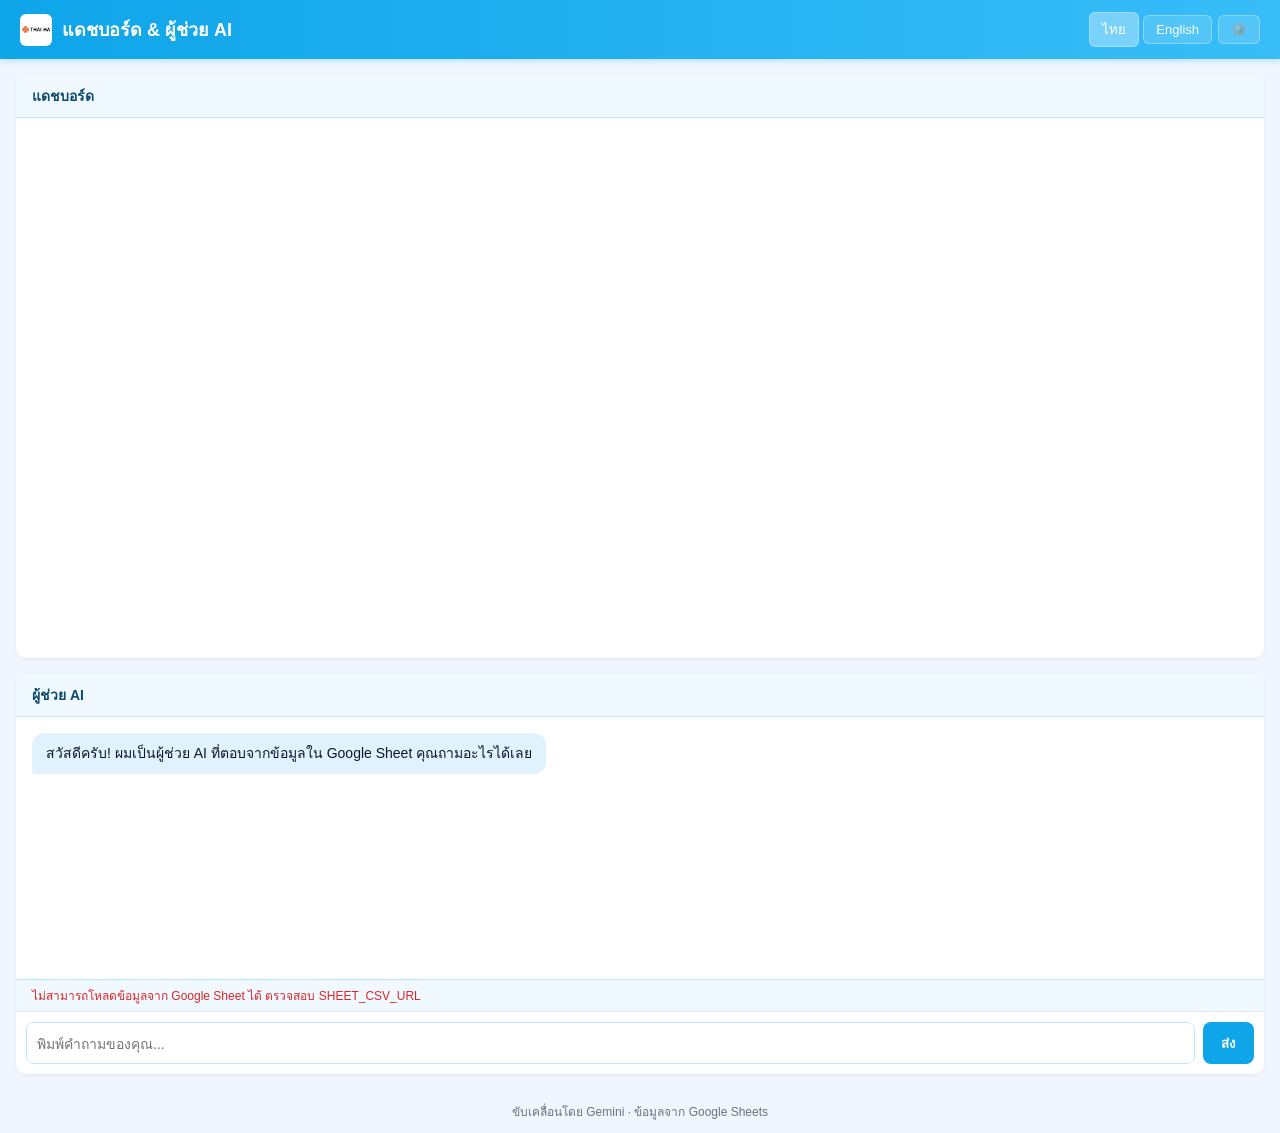
==== commit 69b55184: "Add files via upload" ====
--- a/index.html
+++ b/index.html
@@ -9,8 +9,8 @@
   html, body {
     height: 100%;
     font-family: -apple-system, BlinkMacSystemFont, "Segoe UI", "Sarabun", Roboto, sans-serif;
-    background: #f4f6fa;
-    color: #1f2937;
+    background: #eff6ff;
+    color: #0f172a;
   }
   body {
     display: flex;
@@ -18,13 +18,22 @@
     min-height: 100vh;
   }
   header {
-    background: linear-gradient(90deg, #1e3a8a, #2563eb);
+    background: linear-gradient(90deg, #0ea5e9, #38bdf8);
     color: #fff;
     padding: 12px 20px;
     display: flex;
     justify-content: space-between;
     align-items: center;
-    box-shadow: 0 2px 6px rgba(0,0,0,0.1);
+    box-shadow: 0 2px 6px rgba(14,165,233,0.25);
+  }
+  .brand { display: flex; align-items: center; gap: 10px; }
+  .brand img {
+    width: 32px;
+    height: 32px;
+    border-radius: 6px;
+    background: #fff;
+    padding: 2px;
+    object-fit: contain;
   }
   header h1 { font-size: 18px; font-weight: 600; }
   .header-controls { display: flex; align-items: center; gap: 6px; }
@@ -66,11 +75,11 @@
   }
   .panel-header {
     padding: 10px 16px;
-    border-bottom: 1px solid #e5e7eb;
+    border-bottom: 1px solid #bae6fd;
     font-weight: 600;
     font-size: 14px;
-    color: #374151;
-    background: #f9fafb;
+    color: #0c4a6e;
+    background: #f0f9ff;
   }
   .dashboard-panel { flex: 0 0 auto; }
   .dashboard-frame {
@@ -103,14 +112,14 @@
   }
   .msg.user {
     align-self: flex-end;
-    background: #2563eb;
+    background: #0ea5e9;
     color: #fff;
     border-bottom-right-radius: 2px;
   }
   .msg.bot {
     align-self: flex-start;
-    background: #f3f4f6;
-    color: #1f2937;
+    background: #e0f2fe;
+    color: #0f172a;
     border-bottom-left-radius: 2px;
   }
   .msg.system {
@@ -135,7 +144,7 @@
   }
   .chat-input textarea {
     flex: 1;
-    border: 1px solid #d1d5db;
+    border: 1px solid #bae6fd;
     border-radius: 8px;
     padding: 10px;
     resize: none;
@@ -145,9 +154,9 @@
     min-height: 42px;
     max-height: 120px;
   }
-  .chat-input textarea:focus { border-color: #2563eb; }
+  .chat-input textarea:focus { border-color: #0ea5e9; }
   .chat-input button {
-    background: #2563eb;
+    background: #0ea5e9;
     color: #fff;
     border: none;
     border-radius: 8px;
@@ -156,14 +165,14 @@
     font-weight: 600;
     transition: background 0.2s;
   }
-  .chat-input button:hover:not(:disabled) { background: #1d4ed8; }
+  .chat-input button:hover:not(:disabled) { background: #0284c7; }
   .chat-input button:disabled { background: #9ca3af; cursor: not-allowed; }
   .status {
     font-size: 12px;
-    color: #6b7280;
+    color: #0369a1;
     padding: 6px 16px;
-    background: #f9fafb;
-    border-top: 1px solid #e5e7eb;
+    background: #f0f9ff;
+    border-top: 1px solid #bae6fd;
   }
   footer {
     text-align: center;
@@ -180,7 +189,10 @@
 </head>
 <body>
 <header>
-  <h1 data-i18n="title">Dashboard & AI Assistant</h1>
+  <div class="brand">
+    <img src="OIP.webp" alt="logo" />
+    <h1 data-i18n="title">Dashboard & AI Assistant</h1>
+  </div>
   <div class="header-controls">
     <div class="lang-switch">
       <button id="lang-th" class="active" onclick="setLanguage('th')">ไทย</button>
@@ -223,17 +235,13 @@
   Powered by Gemini · ข้อมูลจาก Google Sheets
 </footer>
 
+<script src="config.js"></script>
 <script>
   // ============================================================
-  // CONFIG - ค่าเริ่มต้น; user override ได้ผ่าน settings.html (เก็บใน localStorage)
-  // ============================================================
-  const DEFAULT_CONFIG = {
-    GEMINI_API_KEY: "AIzaSyBhch_AKJ-WENNRNAD979ef27jmDFbVqpU",
-    GEMINI_MODEL: "gemini-2.5-flash",
-    SHEET_CSV_URL: "https://docs.google.com/spreadsheets/d/e/YOUR_PUBLISHED_SHEET_ID/pub?gid=0&single=true&output=csv",
-    LOOKER_URL: "https://lookerstudio.google.com/embed/reporting/YOUR_LOOKER_REPORT_ID/page/YOUR_PAGE_ID",
-    MAX_KNOWLEDGE_CHARS: 12000,
-  };
+  // CONFIG - ค่าเริ่มต้นมาจาก config.js (shared across devices)
+  // user override ได้ผ่าน settings.html (เก็บใน localStorage ของเครื่องนั้น)
+  // ============================================================
+  const DEFAULT_CONFIG = window.APP_CONFIG;
   const STORAGE_KEY = "dashboard_ai_settings_v1";
 
   function loadConfig() {
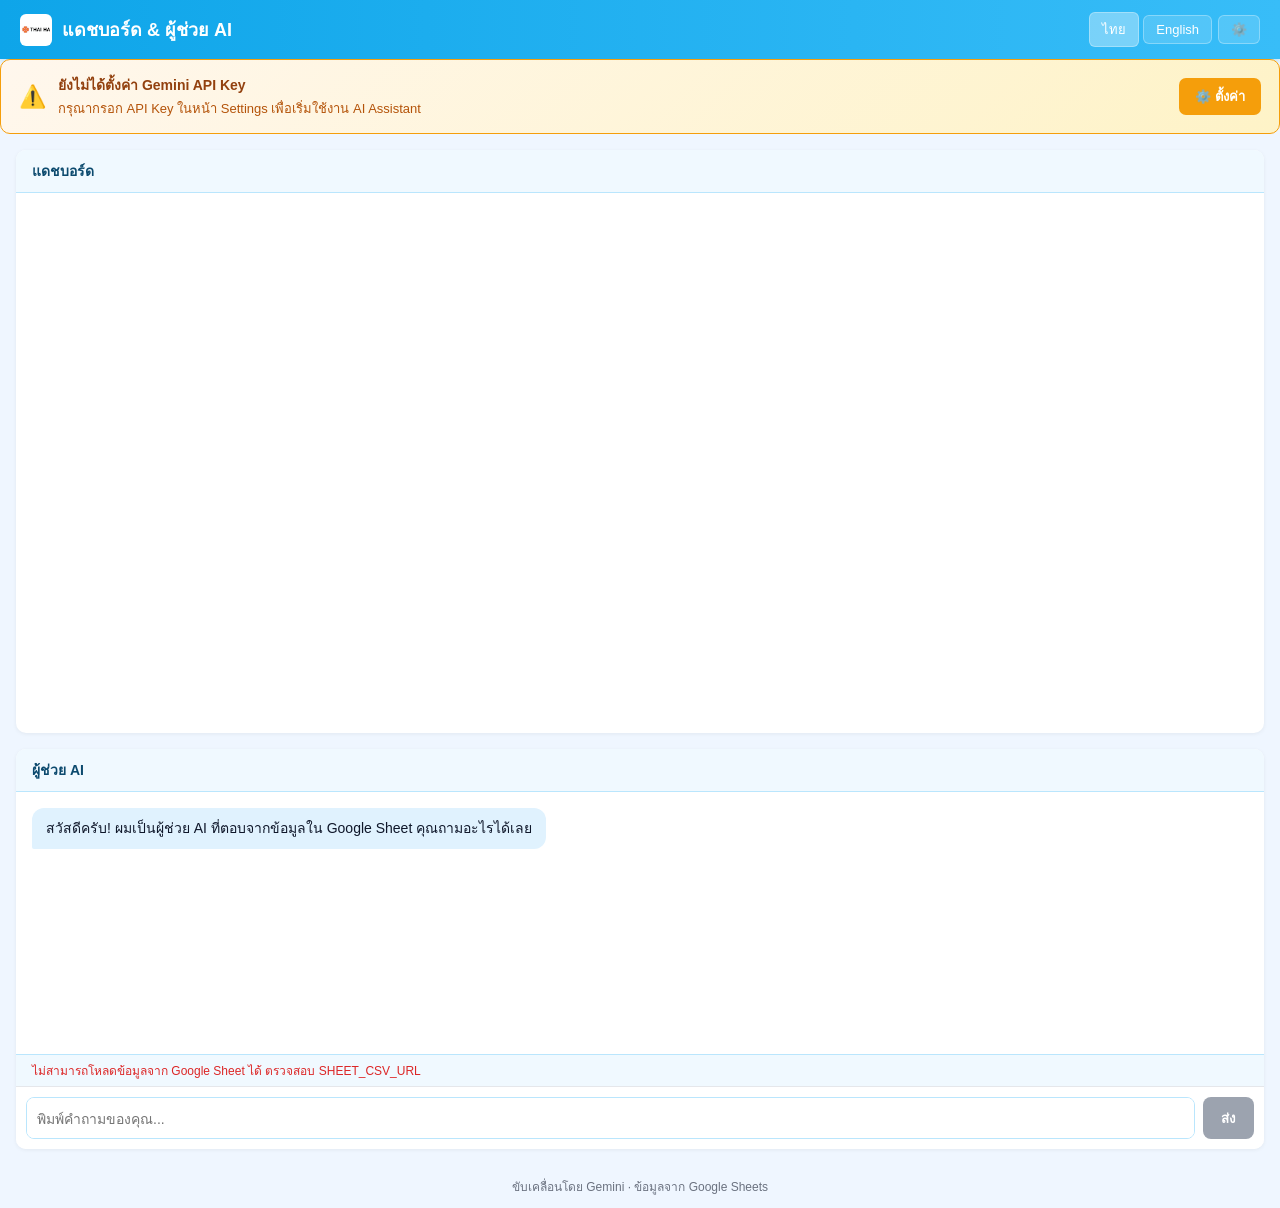
==== commit 947ac831: "Add files via upload" ====
--- a/index.html
+++ b/index.html
@@ -185,6 +185,42 @@
     header h1 { font-size: 15px; }
     .msg { max-width: 90%; }
   }
+  /* ── API Key Warning Banner ── */
+  .api-warning {
+    display: none;
+    align-items: center;
+    gap: 12px;
+    background: linear-gradient(135deg, #fff7ed, #fef3c7);
+    border: 1.5px solid #f59e0b;
+    border-radius: 10px;
+    padding: 14px 18px;
+    margin: 0;
+    animation: slideDown 0.3s ease;
+  }
+  .api-warning.visible { display: flex; }
+  @keyframes slideDown {
+    from { opacity: 0; transform: translateY(-8px); }
+    to   { opacity: 1; transform: translateY(0); }
+  }
+  .api-warning-icon { font-size: 22px; flex-shrink: 0; }
+  .api-warning-body { flex: 1; }
+  .api-warning-body strong { display: block; color: #92400e; font-size: 14px; margin-bottom: 2px; }
+  .api-warning-body span  { color: #b45309; font-size: 13px; }
+  .api-warning-btn {
+    background: #f59e0b;
+    color: #fff;
+    border: none;
+    border-radius: 7px;
+    padding: 8px 16px;
+    font-size: 13px;
+    font-weight: 600;
+    cursor: pointer;
+    white-space: nowrap;
+    transition: background 0.2s;
+    text-decoration: none;
+    display: inline-block;
+  }
+  .api-warning-btn:hover { background: #d97706; }
 </style>
 </head>
 <body>
@@ -201,6 +237,16 @@
     <a class="settings-link" href="settings.html" data-i18n-title="settingsLink" title="ตั้งค่า">⚙️</a>
   </div>
 </header>
+
+<!-- API Key Warning Banner -->
+<div id="api-warning" class="api-warning" role="alert">
+  <div class="api-warning-icon">⚠️</div>
+  <div class="api-warning-body">
+    <strong id="warn-title">ยังไม่ได้ตั้งค่า Gemini API Key</strong>
+    <span id="warn-body">กรุณากรอก API Key ในหน้า Settings เพื่อเริ่มใช้งาน AI Assistant</span>
+  </div>
+  <a href="settings.html" class="api-warning-btn" id="warn-btn">⚙️ ตั้งค่า</a>
+</div>
 
 <main>
   <section class="panel dashboard-panel">
@@ -484,10 +530,47 @@
   // ============================================================
   // Init
   // ============================================================
+  // ============================================================
+  // API Key Guard
+  // ============================================================
+  function checkApiKey() {
+    const banner = document.getElementById("api-warning");
+    if (!CONFIG.GEMINI_API_KEY || CONFIG.GEMINI_API_KEY.trim() === "") {
+      banner.classList.add("visible");
+      document.getElementById("send-btn").disabled = true;
+      document.getElementById("send-btn").title = currentLang === "th"
+        ? "กรุณาตั้งค่า API Key ก่อนใช้งาน"
+        : "Please set your API Key in Settings first";
+    } else {
+      banner.classList.remove("visible");
+      document.getElementById("send-btn").disabled = false;
+      document.getElementById("send-btn").title = "";
+    }
+  }
+
+  // อัปเดต banner text ตาม language
+  const _origSetLanguage = setLanguage;
+  setLanguage = function(lang) {
+    _origSetLanguage(lang);
+    const warnTitles = { th: "ยังไม่ได้ตั้งค่า Gemini API Key", en: "Gemini API Key not set" };
+    const warnBodies = {
+      th: "กรุณากรอก API Key ในหน้า Settings เพื่อเริ่มใช้งาน AI Assistant",
+      en: "Please enter your API Key in Settings to start using AI Assistant",
+    };
+    const warnBtns  = { th: "⚙️ ตั้งค่า", en: "⚙️ Settings" };
+    const t = document.getElementById("warn-title");
+    const b = document.getElementById("warn-body");
+    const btn = document.getElementById("warn-btn");
+    if (t) t.textContent  = warnTitles[lang]  || warnTitles.th;
+    if (b) b.textContent  = warnBodies[lang]  || warnBodies.th;
+    if (btn) btn.textContent = warnBtns[lang] || warnBtns.th;
+  };
+
   window.addEventListener("DOMContentLoaded", () => {
     // ใส่ Looker URL จาก config (อาจถูก override จาก settings.html)
     document.getElementById("looker-frame").src = CONFIG.LOOKER_URL;
     setLanguage("th");
+    checkApiKey();
     addMessage("bot", t("welcome"));
     loadKnowledge();
   });
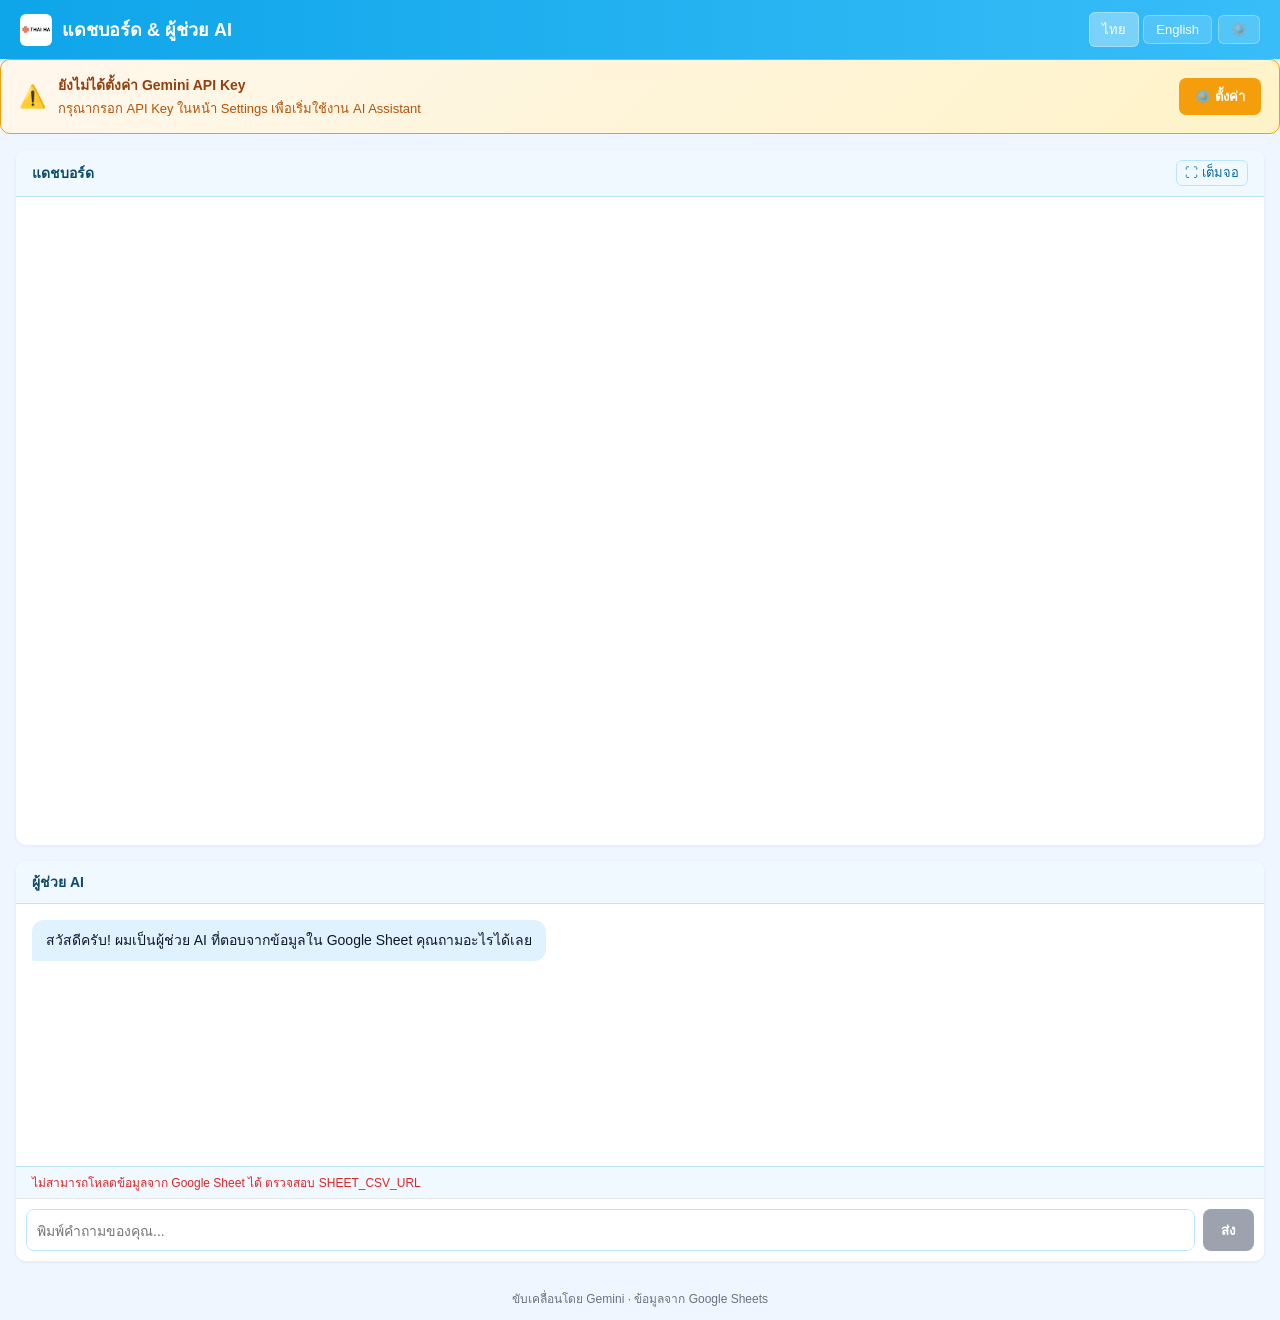
==== commit 983a4eeb: "Add files via upload" ====
--- a/index.html
+++ b/index.html
@@ -84,10 +84,48 @@
   .dashboard-panel { flex: 0 0 auto; }
   .dashboard-frame {
     width: 100%;
-    height: 60vh;
-    min-height: 420px;
+    height: 72vh;
+    min-height: 480px;
     border: none;
-  }
+    transition: height 0.3s ease;
+  }
+  /* ── Fullscreen mode ── */
+  .dashboard-panel.fullscreen {
+    position: fixed;
+    inset: 0;
+    z-index: 999;
+    border-radius: 0;
+    margin: 0;
+    display: flex;
+    flex-direction: column;
+  }
+  .dashboard-panel.fullscreen .dashboard-frame {
+    height: calc(100vh - 44px);
+    min-height: unset;
+  }
+  body.fullscreen-active > *:not(.dashboard-panel):not(#api-warning) {
+    display: none !important;
+  }
+  /* ── Fullscreen button ── */
+  .panel-header {
+    display: flex;
+    align-items: center;
+    justify-content: space-between;
+  }
+  .panel-header-title { flex: 1; }
+  .fullscreen-btn {
+    background: none;
+    border: 1px solid #bae6fd;
+    border-radius: 6px;
+    padding: 3px 8px;
+    font-size: 13px;
+    cursor: pointer;
+    color: #0369a1;
+    transition: background 0.15s;
+    line-height: 1.4;
+    white-space: nowrap;
+  }
+  .fullscreen-btn:hover { background: #e0f2fe; }
   .chat-panel {
     flex: 1 1 auto;
     min-height: 400px;
@@ -181,7 +219,7 @@
     padding: 12px;
   }
   @media (max-width: 640px) {
-    .dashboard-frame { height: 45vh; min-height: 300px; }
+    .dashboard-frame { height: 55vh; min-height: 320px; }
     header h1 { font-size: 15px; }
     .msg { max-width: 90%; }
   }
@@ -249,8 +287,11 @@
 </div>
 
 <main>
-  <section class="panel dashboard-panel">
-    <div class="panel-header" data-i18n="dashboardTitle">แดชบอร์ด</div>
+  <section class="panel dashboard-panel" id="dashboard-panel">
+    <div class="panel-header">
+      <span class="panel-header-title" data-i18n="dashboardTitle">แดชบอร์ด</span>
+      <button class="fullscreen-btn" id="fs-btn" onclick="toggleFullscreen()" title="เต็มจอ">⛶ เต็มจอ</button>
+    </div>
     <iframe
       id="looker-frame"
       class="dashboard-frame"
@@ -566,6 +607,36 @@
     if (btn) btn.textContent = warnBtns[lang] || warnBtns.th;
   };
 
+  // ============================================================
+  // Fullscreen Toggle
+  // ============================================================
+  let isFullscreen = false;
+
+  function toggleFullscreen() {
+    const panel = document.getElementById("dashboard-panel");
+    const btn   = document.getElementById("fs-btn");
+    isFullscreen = !isFullscreen;
+
+    if (isFullscreen) {
+      panel.classList.add("fullscreen");
+      document.body.classList.add("fullscreen-active");
+      btn.textContent = "✕ ย่อจอ";
+      btn.title = "ย่อจอ (ESC)";
+      document.body.style.overflow = "hidden";
+    } else {
+      panel.classList.remove("fullscreen");
+      document.body.classList.remove("fullscreen-active");
+      btn.textContent = "⛶ เต็มจอ";
+      btn.title = "เต็มจอ";
+      document.body.style.overflow = "";
+    }
+  }
+
+  // กด ESC เพื่อออกจากโหมดเต็มจอ
+  document.addEventListener("keydown", (e) => {
+    if (e.key === "Escape" && isFullscreen) toggleFullscreen();
+  });
+
   window.addEventListener("DOMContentLoaded", () => {
     // ใส่ Looker URL จาก config (อาจถูก override จาก settings.html)
     document.getElementById("looker-frame").src = CONFIG.LOOKER_URL;
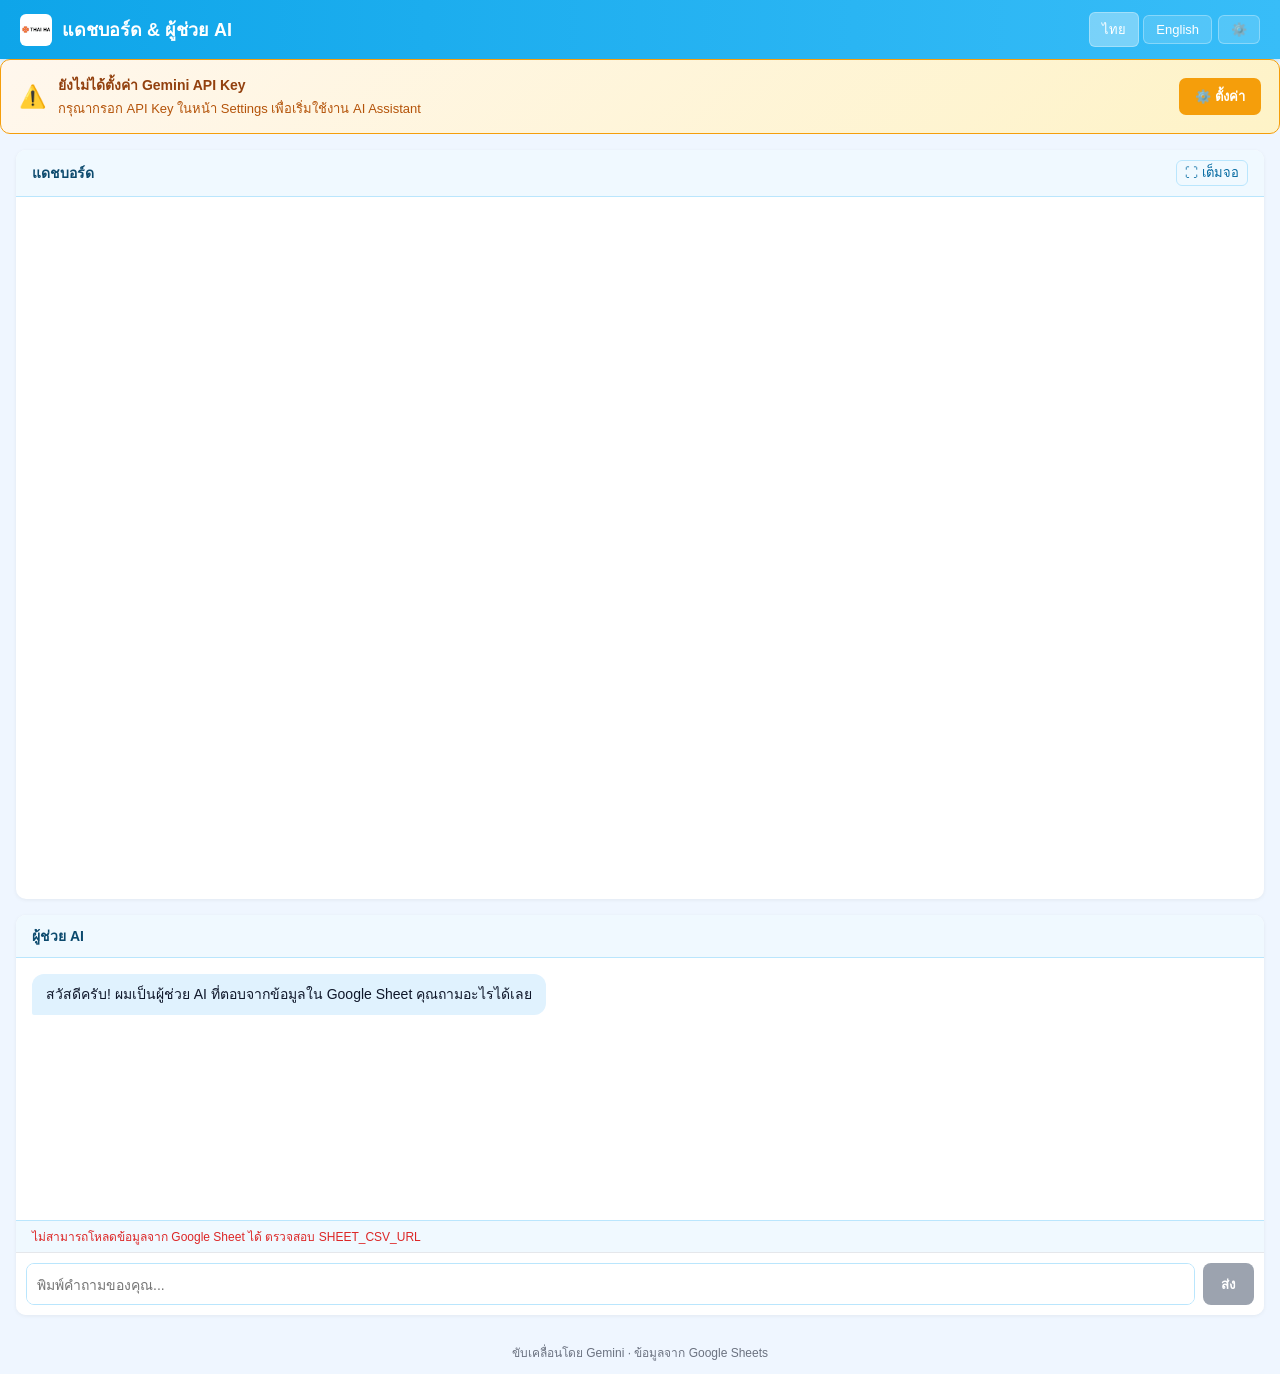
==== commit c5851349: "Add files via upload" ====
--- a/index.html
+++ b/index.html
@@ -84,7 +84,8 @@
   .dashboard-panel { flex: 0 0 auto; }
   .dashboard-frame {
     width: 100%;
-    height: 72vh;
+    height: auto;
+    aspect-ratio: 16 / 9; /* ปรับขนาดสัดส่วนตามรายงาน Looker */
     min-height: 480px;
     border: none;
     transition: height 0.3s ease;
@@ -297,6 +298,7 @@
       class="dashboard-frame"
       src="https://lookerstudio.google.com/embed/reporting/YOUR_LOOKER_REPORT_ID/page/YOUR_PAGE_ID"
       frameborder="0"
+      scrolling="no"
       allowfullscreen
       sandbox="allow-storage-access-by-user-activation allow-scripts allow-same-origin allow-popups allow-popups-to-escape-sandbox">
     </iframe>
